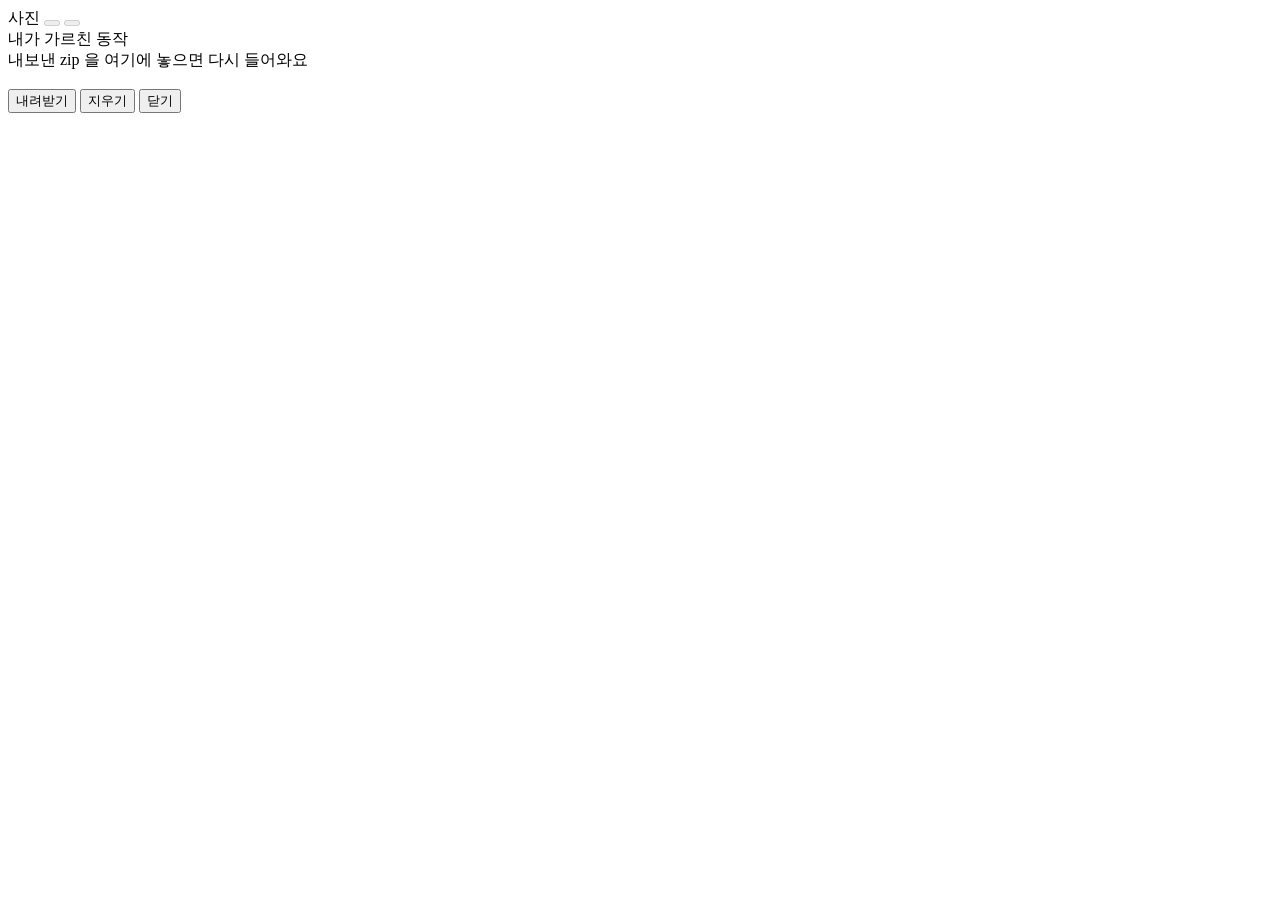
==== gallery.html @ ab345ae3 "Give the app its own icon The app icon was Sense Lab's — the same cropped Pibo face — so the two app" ====
<!DOCTYPE html>
<html lang="ko">
<head>
<meta charset="utf-8">
<meta name="viewport" content="width=device-width,initial-scale=1,viewport-fit=cover">
<title>AI 샷 — 갤러리</title>
<link rel="icon" type="image/png" href="assets/img/favicon.png?v=2">
<link rel="apple-touch-icon" href="assets/img/icon-192.png">
<link rel="manifest" href="manifest.webmanifest">
<meta name="theme-color" content="#0F1417">
<meta name="mobile-web-app-capable" content="yes">
<meta name="apple-mobile-web-app-capable" content="yes">
<meta name="apple-mobile-web-app-status-bar-style" content="black-translucent">
<link rel="stylesheet" href="assets/fonts/pretendard.css?v=2">
<link rel="stylesheet" href="css/all.min.css?v=2">
<link rel="stylesheet" href="css/app.css?v=2">
</head>
<body class="gal">

<header data-tab="gallery.html"></header>

<div id="galMain">

  <section class="galsec">
    <div class="gh">
      <span>사진</span>
      <span class="st-badge" id="phCount"></span>
      <span style="flex:1"></span>
      <button class="db" id="phZip" disabled title="전부 zip 으로"><i class="fa-solid fa-file-zipper"></i></button>
      <button class="db danger" id="phClear" disabled title="전부 지우기"><i class="fa-solid fa-trash"></i></button>
    </div>
    <div id="phEmpty" style="display:none">
      <img src="assets/img/pibo-idea.png" alt="">
      아직 찍은 사진이 없어요.<br>
      <a href="index.html">카메라</a>에서 동작으로 찍어 보세요.
    </div>
    <div id="phGrid"></div>
  </section>

  <section class="galsec">
    <div class="gh"><span>내가 가르친 동작</span></div>
    <div id="mdEmpty" style="display:none">
      아직 만든 동작이 없어요.<br>
      <a href="index.html">카메라</a>의 학습에서 가르쳐 보세요.
    </div>
    <div id="mdList"></div>
    <div class="dropzone" id="dropZone">
      내보낸 zip 을 여기에 놓으면 다시 들어와요
    </div>
    <input type="file" id="impFile" accept=".zip" style="display:none">
  </section>

</div>

<div id="viewer">
  <img id="vImg" alt="">
  <div class="vbar">
    <span class="vmeta" id="vMeta"></span>
    <button class="db" id="vDown"><i class="fa-solid fa-download"></i> 내려받기</button>
    <button class="db danger" id="vDel"><i class="fa-solid fa-trash"></i> 지우기</button>
    <span style="flex:1"></span>
    <button class="db" id="vClose"><i class="fa-solid fa-xmark"></i> 닫기</button>
  </div>
</div>

<div id="toast"></div>

<script src="lib/nav.js?v=2"></script>
<script src="lib/i18n.js?v=2"></script>
<script src="lib/tour.js?v=2"></script>
<script src="vendor/tfjs/tf.min.js"></script>
<script src="lib/jszip.min.js"></script>
<script type="module" src="lib/gallery.js?v=2"></script>
</body>
</html>
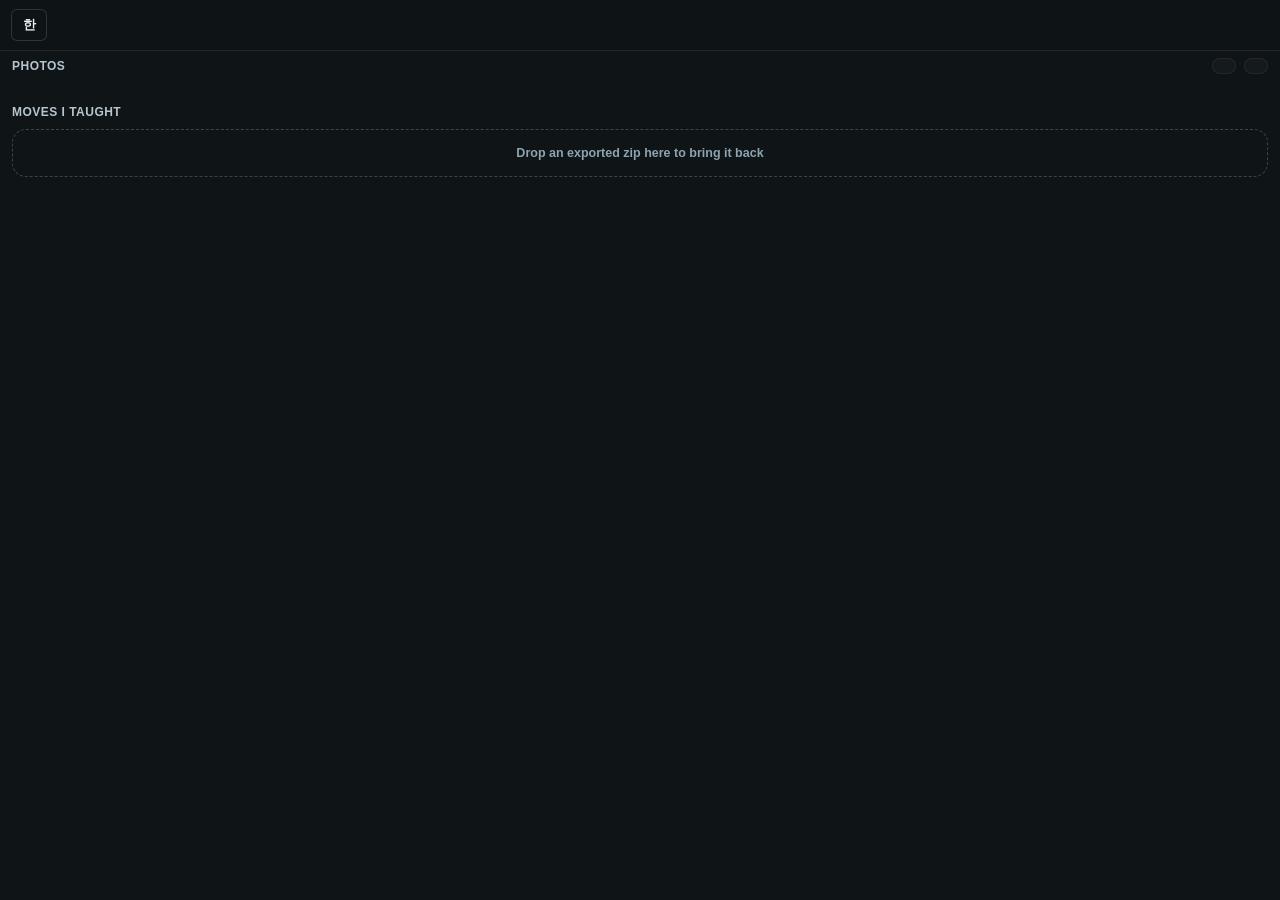
==== commit 38597cbc: "Survive the classroom: offline, wake lock, and storage that stays Six things that only show up on a " ====
--- a/gallery.html
+++ b/gallery.html
@@ -4,16 +4,16 @@
 <meta charset="utf-8">
 <meta name="viewport" content="width=device-width,initial-scale=1,viewport-fit=cover">
 <title>AI 샷 — 갤러리</title>
-<link rel="icon" type="image/png" href="assets/img/favicon.png?v=2">
+<link rel="icon" type="image/png" href="assets/img/favicon.png?v=3">
 <link rel="apple-touch-icon" href="assets/img/icon-192.png">
 <link rel="manifest" href="manifest.webmanifest">
 <meta name="theme-color" content="#0F1417">
 <meta name="mobile-web-app-capable" content="yes">
 <meta name="apple-mobile-web-app-capable" content="yes">
 <meta name="apple-mobile-web-app-status-bar-style" content="black-translucent">
-<link rel="stylesheet" href="assets/fonts/pretendard.css?v=2">
-<link rel="stylesheet" href="css/all.min.css?v=2">
-<link rel="stylesheet" href="css/app.css?v=2">
+<link rel="stylesheet" href="assets/fonts/pretendard.css?v=3">
+<link rel="stylesheet" href="css/all.min.css?v=3">
+<link rel="stylesheet" href="css/app.css?v=3">
 </head>
 <body class="gal">
 
@@ -33,6 +33,10 @@
       <img src="assets/img/pibo-idea.png" alt="">
       아직 찍은 사진이 없어요.<br>
       <a href="index.html">카메라</a>에서 동작으로 찍어 보세요.
+    </div>
+    <div id="stBar" style="display:none">
+      <div class="sttrack"><div class="stfill" id="stFill"></div></div>
+      <span class="sttxt" id="stTxt"></span>
     </div>
     <div id="phGrid"></div>
   </section>
@@ -65,11 +69,12 @@
 
 <div id="toast"></div>
 
-<script src="lib/nav.js?v=2"></script>
-<script src="lib/i18n.js?v=2"></script>
-<script src="lib/tour.js?v=2"></script>
+<script src="lib/swreg.js?v=3"></script>
+<script src="lib/nav.js?v=3"></script>
+<script src="lib/i18n.js?v=3"></script>
+<script src="lib/tour.js?v=3"></script>
 <script src="vendor/tfjs/tf.min.js"></script>
 <script src="lib/jszip.min.js"></script>
-<script type="module" src="lib/gallery.js?v=2"></script>
+<script type="module" src="lib/gallery.js?v=3"></script>
 </body>
 </html>
--- a/css/app.css
+++ b/css/app.css
@@ -0,0 +1,342 @@
+/* AI 샷 — 모바일 카메라 앱 셸 */
+/* 카메라가 화면을 다 덮고, 컨트롤은 그 위에 떠 있다. 페이지 스크롤 없음. */
+/*
+   css/theme-maker.css(학습지 종이 테마)는 이 화면에서 쓰지 않는다.
+   그 테마는 흰 종이 바탕 + 흰 헤더 상자 + 명조 제목을 전제로 하는 문서형
+   레이아웃용이고, 화면을 카메라로 채우는 앱에는 정반대로 걸린다.
+   대신 파이보 계열의 강조색(#1F5F7A)을 그대로 가져와 한 제품으로 보이게 한다.
+   design/ 의 공용 규격은 웹 도구 쪽에 그대로 남아 있다.
+*/
+:root{
+  --acc:#1F5F7A;
+  --acc-ink:#9CDCEF;
+  --warn:#B4451C;
+  --ok:#2E7D4F;
+  --sans:'Pretendard Variable',Pretendard,-apple-system,'Segoe UI',sans-serif;
+  --mono:ui-monospace,'SF Mono','Cascadia Mono',Consolas,monospace;
+}
+
+*{box-sizing:border-box}
+html,body{margin:0;padding:0;height:100%;overflow:hidden;overscroll-behavior:none}
+body{background:#0A0D0F;color:var(--ink);font-family:var(--sans);
+  -webkit-font-smoothing:antialiased;-webkit-tap-highlight-color:transparent}
+body.app{position:fixed;inset:0}
+
+/* 노치·홈바 여백 */
+:root{
+  --sat:env(safe-area-inset-top,0px);
+  --sab:env(safe-area-inset-bottom,0px);
+  --glass:rgba(16,20,24,.55);
+  --glass2:rgba(16,20,24,.78);
+}
+
+/* ══ 무대 (카메라) ══ */
+#stage{position:fixed;inset:0;overflow:hidden;background:#0A0D0F;z-index:0}
+/* #frame 은 engine.js 가 화면을 덮는 크기로 키운다. 반전은 여기 한 번만. */
+#frame{position:absolute;top:50%;left:50%;transform:translate(-50%,-50%) scaleX(-1);
+  transform-origin:center}
+#frame > *{position:absolute;inset:0;width:100%;height:100%;display:block}
+#camVid{object-fit:fill;background:#0A0D0F}
+#ovCv,#bgCv{pointer-events:none}
+#micCv{position:absolute;left:0;right:0;bottom:0;height:34%;width:100%;pointer-events:none;opacity:.9}
+
+#camOff{position:absolute;inset:0;display:flex;flex-direction:column;align-items:center;
+  justify-content:center;gap:10px;color:#6B7A84;font-size:13px;font-weight:700;text-align:center;
+  padding:0 24px}
+#flash{position:absolute;inset:0;background:#fff;opacity:0;pointer-events:none}
+#flash.on{animation:flash .32s ease-out}
+@keyframes flash{0%{opacity:.9}100%{opacity:0}}
+#cdown{position:absolute;inset:0;display:none;align-items:center;justify-content:center;
+  font-size:clamp(88px,26vmin,220px);font-weight:800;color:#fff;line-height:1;
+  text-shadow:0 6px 40px rgba(0,0,0,.6);pointer-events:none}
+#cdown.on{display:flex;animation:cdpop .5s ease-out}
+@keyframes cdpop{from{transform:scale(1.7);opacity:.15}to{transform:scale(1);opacity:1}}
+
+/* ══ 상단 바 (떠 있음) ══ */
+header{position:fixed;left:0;right:0;top:0;z-index:20;
+  display:flex;align-items:center;gap:7px;
+  padding:calc(var(--sat) + 9px) 11px 9px;
+  background:linear-gradient(to bottom,rgba(8,11,13,.62),rgba(8,11,13,0))}
+header h1{display:flex;align-items:center;gap:7px;font-size:14px;font-weight:800;color:#fff;
+  margin:0;padding:0;flex-shrink:0}
+header h1 img{height:26px;width:auto;display:block;filter:drop-shadow(0 1px 3px rgba(0,0,0,.4))}
+header h1 .brand-txt{letter-spacing:-.01em}
+.navlink{display:inline-flex;align-items:center;gap:5px;text-decoration:none;
+  padding:6px 12px;border-radius:999px;font-size:12px;font-weight:700;white-space:nowrap;
+  color:#E7EDF1;background:var(--glass);border:1px solid rgba(255,255,255,.14);
+  backdrop-filter:blur(8px);-webkit-backdrop-filter:blur(8px)}
+.navlink.on{background:#fff;color:#0F1418;border-color:#fff}
+#engine{font-size:10.5px;font-weight:700;color:#9FB0BA;margin-left:2px}
+.hbtn,#langToggle{display:inline-flex;align-items:center;justify-content:center;
+  width:32px;height:32px;flex-shrink:0;border-radius:999px;cursor:pointer;
+  color:#E7EDF1 !important;background:var(--glass) !important;
+  border:1px solid rgba(255,255,255,.14) !important;
+  backdrop-filter:blur(8px);-webkit-backdrop-filter:blur(8px);
+  font-size:12px;font-weight:700;font-family:inherit;padding:0 !important;min-width:0 !important}
+#langToggle{width:auto;min-width:36px !important;padding:0 10px !important;font-size:11.5px}
+
+/* ══ 소스 칩 (떠 있음) ══ */
+.srcpick{position:fixed;left:0;right:0;z-index:15;
+  top:calc(var(--sat) + 54px);
+  display:flex;gap:6px;padding:0 11px;justify-content:center;
+  overflow-x:auto;scrollbar-width:none}
+.srcpick::-webkit-scrollbar{display:none}
+.srcpick .db{flex:0 0 auto;gap:5px;padding:7px 13px;border-radius:999px;font-size:12px;font-weight:700;
+  color:#E7EDF1;background:var(--glass);border:1px solid rgba(255,255,255,.14);
+  backdrop-filter:blur(8px);-webkit-backdrop-filter:blur(8px)}
+.srcpick .db.on{background:var(--acc);border-color:var(--acc);color:#fff}
+
+/* ══ HUD (지금 상태) ══ */
+#hud{position:fixed;left:11px;z-index:15;top:calc(var(--sat) + 96px);
+  display:flex;flex-direction:column;align-items:flex-start;gap:6px;pointer-events:none;
+  max-width:calc(100% - 22px)}
+#armBadge{display:inline-flex;align-items:center;gap:6px;padding:6px 11px;border-radius:999px;
+  background:var(--glass);color:#fff;font-size:11.5px;font-weight:800;opacity:.6;
+  backdrop-filter:blur(8px);-webkit-backdrop-filter:blur(8px);
+  border:1px solid rgba(255,255,255,.12);max-width:100%}
+#armBadge.on{opacity:1;background:rgba(31,95,122,.85);border-color:rgba(255,255,255,.22)}
+#armBadge span{overflow:hidden;text-overflow:ellipsis;white-space:nowrap}
+#liveNow{font-size:15px;font-weight:800;color:#fff;text-shadow:0 2px 10px rgba(0,0,0,.6);
+  padding:0 2px;opacity:.55;overflow-wrap:anywhere}
+#liveNow.on{opacity:1}
+
+/* ══ 바텀 시트 ══ */
+#sheet{position:fixed;left:0;right:0;bottom:0;z-index:30;
+  background:var(--glass2);backdrop-filter:blur(18px);-webkit-backdrop-filter:blur(18px);
+  border-top:1px solid rgba(255,255,255,.12);
+  border-radius:20px 20px 0 0;
+  padding-bottom:var(--sab);
+  color:#E7EDF1;
+  display:flex;flex-direction:column}
+
+#grip{height:24px;flex-shrink:0;display:flex;align-items:center;justify-content:center;
+  cursor:pointer;touch-action:manipulation}
+#grip::after{content:'';width:40px;height:4px;border-radius:2px;background:rgba(255,255,255,.3);
+  transition:width .2s}
+#sheet.down #grip::after{width:56px}
+
+/* 게이지 — 시트 맨 위에 얇게 */
+.gauge{flex-shrink:0;padding:0 16px 6px}
+.gauge .gtrack{height:4px;border-radius:2px;background:rgba(255,255,255,.14);overflow:hidden}
+.gauge .gfill{height:100%;width:0;background:var(--acc);border-radius:2px;transition:width .08s linear}
+.gauge .glb{display:flex;justify-content:space-between;font-size:10.5px;font-weight:700;
+  color:#8FA3AE;margin-top:5px}
+.gauge.armed .glb{color:#9CDCEF}
+.gauge.firing .gfill{background:#4ED27F}
+.gauge.firing .glb{color:#4ED27F}
+
+/* 모드 탭 */
+.modetabs{flex-shrink:0;display:flex;gap:4px;padding:2px 16px 8px}
+.modetabs .mt{flex:1;display:inline-flex;align-items:center;justify-content:center;gap:6px;
+  padding:9px 8px;border-radius:11px;font-size:13px;font-weight:800;cursor:pointer;
+  font-family:inherit;color:#93A5AF;background:transparent;border:0}
+.modetabs .mt.on{background:rgba(255,255,255,.13);color:#fff}
+
+/* 좌우로 넘기는 판 */
+/* 판 높이는 고정한다 — 카메라가 화면의 주인이어야 한다 */
+#paneView{flex:0 0 auto;height:min(30vh,260px);overflow:hidden;touch-action:pan-y;
+  transition:height .26s cubic-bezier(.32,.72,0,1)}
+#sheet.down #paneView{height:0}
+#paneTrack{display:flex;width:200%;height:100%;
+  transition:transform .28s cubic-bezier(.32,.72,0,1)}
+#paneTrack.drag{transition:none}
+.pane{width:50%;flex-shrink:0;height:100%;overflow-y:auto;padding:0 16px 10px;
+  -webkit-overflow-scrolling:touch}
+
+/* 셔터 줄 */
+#shutterbar{flex-shrink:0;display:grid;grid-template-columns:56px 1fr 56px;align-items:center;
+  gap:10px;padding:8px 16px 14px}
+.shutter{width:66px;height:66px;border-radius:50%;justify-self:center;cursor:pointer;
+  border:4px solid rgba(255,255,255,.9);background:#fff;padding:0;
+  box-shadow:0 4px 18px rgba(0,0,0,.35);transition:transform .1s}
+.shutter:active{transform:scale(.92)}
+.shutter:disabled{opacity:.35;cursor:default}
+.shutter.busy{background:var(--warn);border-color:rgba(255,255,255,.7)}
+.rbtn{width:52px;height:52px;border-radius:16px;display:inline-flex;align-items:center;
+  justify-content:center;cursor:pointer;border:1px solid rgba(255,255,255,.16);
+  background:rgba(255,255,255,.08);color:#E7EDF1;font-size:16px;padding:0;overflow:hidden;
+  text-decoration:none;flex-shrink:0}
+.rbtn img{width:100%;height:100%;object-fit:cover;display:block}
+#galBtn{justify-self:start}
+#camFlip{justify-self:end}
+
+/* ══ 시트 안쪽 컨트롤 ══ */
+.pb-label{font-size:10.5px;font-weight:800;color:#8FA3AE;margin:0 0 5px;
+  text-transform:uppercase;letter-spacing:.04em}
+.row{display:flex;gap:6px}
+.inp{flex:1;min-width:0;width:100%;border:1px solid rgba(255,255,255,.16);
+  background:rgba(255,255,255,.07);border-radius:11px;padding:10px 11px;font-size:14px;
+  font-family:inherit;color:#F2F6F8;outline:none;appearance:none}
+.inp:focus{border-color:var(--acc)}
+select.inp{cursor:pointer}
+select.inp option,select.inp optgroup{background:#151A1E;color:#F2F6F8}
+.hint{font-size:11.5px;color:#8FA3AE;margin-top:7px;line-height:1.55}
+.hint a{color:#9CDCEF}
+
+.fld{display:flex;align-items:center;gap:10px;margin-top:10px}
+.fld .lb{flex:0 0 74px;display:flex;justify-content:space-between;align-items:center;
+  font-size:12px;font-weight:700;color:#B6C6CF}
+.fld .lb .num{color:#fff;font-variant-numeric:tabular-nums}
+.fld > .seg,.fld > .inp,.fld > input[type=range]{flex:1;min-width:0}
+input[type=range]{accent-color:var(--acc);height:26px}
+
+.seg{display:inline-flex;background:rgba(255,255,255,.07);border:1px solid rgba(255,255,255,.14);
+  border-radius:11px;overflow:hidden}
+.seg button{flex:1;border:0;background:transparent;padding:9px 6px;font-size:12.5px;font-weight:700;
+  color:#9FB0BA;cursor:pointer;font-family:inherit;display:inline-flex;align-items:center;
+  justify-content:center;gap:5px;white-space:nowrap}
+.seg button.on{background:rgba(255,255,255,.16);color:#fff}
+
+.db{display:inline-flex;align-items:center;justify-content:center;gap:7px;
+  border:1px solid rgba(255,255,255,.16);background:rgba(255,255,255,.07);color:#E7EDF1;
+  border-radius:12px;padding:10px 14px;font-size:13.5px;font-weight:700;cursor:pointer;
+  font-family:inherit;-webkit-user-select:none;user-select:none;touch-action:manipulation;
+  text-decoration:none}
+.db:disabled{opacity:.38;cursor:default}
+.db.go{background:var(--acc);border-color:var(--acc);color:#fff}
+.db.go:disabled{background:rgba(31,95,122,.5);border-color:transparent}
+.db.wide{width:100%;margin-top:10px}
+.db.danger{color:#9FB0BA}
+
+.chk{display:flex;align-items:center;gap:9px;margin-top:11px;font-size:13px;color:#C6D4DC;
+  font-weight:700;cursor:pointer}
+.chk input{width:18px;height:18px;accent-color:var(--acc);cursor:pointer;flex-shrink:0}
+
+.sec2{margin-top:14px;padding-top:12px;border-top:1px solid rgba(255,255,255,.1)}
+.sec2 .st{font-size:10.5px;font-weight:800;color:#8FA3AE;margin-bottom:7px;
+  text-transform:uppercase;letter-spacing:.04em}
+
+/* 방금 찍은 사진 */
+#strip{display:flex;gap:6px;overflow-x:auto;padding-bottom:2px;scrollbar-width:none}
+#strip::-webkit-scrollbar{display:none}
+#strip a{flex:0 0 auto;line-height:0;border-radius:10px;overflow:hidden;
+  border:1px solid rgba(255,255,255,.14)}
+#strip img{width:56px;height:56px;object-fit:cover;display:block}
+
+/* 학습 — 동작 카드 */
+.cls{border:1px solid rgba(255,255,255,.14);border-radius:12px;padding:9px 11px;margin-top:7px;
+  cursor:pointer;background:rgba(255,255,255,.04)}
+.cls.on{border-color:var(--acc);background:rgba(31,95,122,.28)}
+.cls .top{display:flex;align-items:center;gap:7px}
+.cls .nm{flex:1;font-size:13.5px;font-weight:800;color:#F2F6F8;overflow:hidden;
+  text-overflow:ellipsis;white-space:nowrap}
+.cls .ct{font-size:11px;color:#8FA3AE;font-weight:700;flex-shrink:0;font-variant-numeric:tabular-nums}
+.cls .del{border:0;background:none;color:#8FA3AE;cursor:pointer;padding:3px 4px;font-size:12px}
+.thumbs{display:flex;gap:3px;margin-top:7px;overflow-x:auto;scrollbar-width:none}
+.thumbs::-webkit-scrollbar{display:none}
+.thumbs img{width:34px;height:34px;object-fit:cover;border-radius:6px;display:block;
+  cursor:pointer;flex:0 0 auto}
+
+.selinfo{margin-top:11px;padding:9px 10px;border-radius:11px;background:rgba(255,255,255,.06);
+  font-size:12.5px;color:#9FB0BA;font-weight:700;text-align:center}
+.selinfo.on{background:rgba(31,95,122,.3);color:#CDEAF5}
+
+#variantRow{display:flex;align-items:center;gap:10px;margin-bottom:10px}
+#variantRow .lb2{flex:0 0 74px;font-size:12px;font-weight:700;color:#B6C6CF}
+#variantRow .seg{flex:1}
+
+.prg{margin-top:11px}
+.prg .lb{display:flex;justify-content:space-between;font-size:11px;font-weight:700;
+  color:#8FA3AE;margin-bottom:5px}
+.prg .track{height:5px;border-radius:3px;background:rgba(255,255,255,.14);overflow:hidden}
+.prg .fill{height:100%;width:0;background:var(--acc);transition:width .2s}
+#chartBox{margin-top:9px}
+#chart{width:100%;height:78px;display:block;border-radius:10px;background:rgba(255,255,255,.05)}
+#resultSec{margin-top:10px}
+.accbig{font-size:26px;font-weight:800;color:#9CDCEF;font-variant-numeric:tabular-nums}
+.accbig + small{font-size:11.5px;color:#8FA3AE;margin-left:7px;font-weight:700}
+
+/* ══ 토스트 ══ */
+#toast{position:fixed;left:50%;bottom:calc(var(--sab) + 150px);transform:translateX(-50%);
+  z-index:400;background:rgba(12,17,20,.92);color:#fff;font-size:13px;font-weight:700;
+  padding:11px 18px;border-radius:12px;max-width:calc(100% - 32px);text-align:center;
+  box-shadow:0 8px 26px rgba(0,0,0,.4);opacity:0;pointer-events:none;transition:opacity .2s;
+  backdrop-filter:blur(10px)}
+#toast.on{opacity:1}
+
+/* ══ 튜토리얼 ══ */
+.tour{position:fixed;inset:0;z-index:300}
+.tour-spot{position:fixed;border-radius:14px;pointer-events:none;border:2px solid var(--acc);
+  box-shadow:0 0 0 9999px rgba(6,9,11,.6);transition:all .25s ease}
+.tour-bubble{position:fixed;background:rgba(20,26,30,.96);border:1px solid rgba(255,255,255,.14);
+  border-radius:16px;box-shadow:0 12px 34px rgba(0,0,0,.5);padding:13px 14px 11px;
+  display:flex;flex-wrap:wrap;gap:10px;align-items:flex-start;transition:all .25s ease;
+  backdrop-filter:blur(12px)}
+.tour-char{width:48px;height:auto;flex-shrink:0}
+.tour-text{flex:1;min-width:0;font-size:13.5px;font-weight:700;color:#F2F6F8;line-height:1.6;
+  white-space:pre-line;padding-top:2px}
+.tour-foot{width:100%;display:flex;align-items:center;gap:6px;margin-top:2px}
+.tour-dots{flex:1;display:flex;gap:4px;align-items:center}
+.tour-dots .dot{width:6px;height:6px;border-radius:50%;background:rgba(255,255,255,.22)}
+.tour-dots .dot.on{background:var(--acc)}
+.tour-skip{font-size:12px;padding:7px 11px}
+.tour-next{font-size:13px;padding:7px 16px}
+
+/* ══ 갤러리 ══ */
+body.gal{background:#0F1417;position:static}
+body.gal,body.gal html{overflow:auto}
+#galMain{position:relative;z-index:1;padding:calc(var(--sat) + 58px) 12px calc(var(--sab) + 24px);
+  min-height:100vh;background:#0F1417}
+body.gal header{background:rgba(15,20,23,.9);backdrop-filter:blur(14px);
+  border-bottom:1px solid rgba(255,255,255,.09)}
+.galsec{margin-bottom:22px}
+.galsec > .gh{display:flex;align-items:center;gap:8px;margin-bottom:9px;
+  font-size:12px;font-weight:800;color:#B6C6CF;text-transform:uppercase;letter-spacing:.04em}
+.galsec > .gh .st-badge{font-size:11px;font-weight:700;color:#8FA3AE;text-transform:none}
+.galsec > .gh .db{padding:7px 11px;font-size:12px}
+#phGrid{display:grid;grid-template-columns:repeat(auto-fill,minmax(104px,1fr));gap:6px}
+/* 저장 공간 — 브라우저가 용량 압박에 IndexedDB 를 통째로 비우기 전에 보이게 */
+#stBar{display:flex;align-items:center;gap:8px;margin:0 0 9px}
+#stBar .sttrack{flex:1;height:5px;border-radius:999px;background:rgba(255,255,255,.09);overflow:hidden}
+#stBar .stfill{height:100%;width:0;border-radius:999px;background:#4FA8C8;transition:width .3s}
+#stBar .sttxt{font-size:11px;font-weight:700;color:#8FA3AE;white-space:nowrap}
+#stBar.warn .stfill{background:#E2794F}
+#stBar.warn .sttxt{color:#E2794F}
+.shot{position:relative;border:0;border-radius:12px;overflow:hidden;padding:0;
+  background:rgba(255,255,255,.05);cursor:pointer;aspect-ratio:1}
+.shot img{width:100%;height:100%;object-fit:cover;display:block}
+.shot .tag{position:absolute;left:5px;bottom:5px;max-width:calc(100% - 10px);padding:3px 8px;
+  border-radius:999px;background:rgba(8,11,13,.72);color:#fff;font-size:10px;font-weight:800;
+  overflow:hidden;text-overflow:ellipsis;white-space:nowrap;backdrop-filter:blur(6px)}
+#phEmpty,#mdEmpty{color:#8FA3AE;font-size:13px;text-align:center;padding:26px 12px;line-height:1.6}
+#phEmpty img{width:96px;display:block;margin:0 auto 12px;opacity:.85}
+
+.mdcard{display:flex;align-items:center;gap:11px;padding:11px;border-radius:14px;
+  background:rgba(255,255,255,.05);border:1px solid rgba(255,255,255,.1);margin-bottom:7px}
+.mdcard .mi{flex:1;min-width:0}
+.mdcard .mn{font-size:14px;font-weight:800;color:#F2F6F8;overflow:hidden;
+  text-overflow:ellipsis;white-space:nowrap}
+.mdcard .ms{font-size:11.5px;color:#8FA3AE;font-weight:700;margin-top:3px;overflow:hidden;
+  text-overflow:ellipsis;white-space:nowrap}
+.mdcard .ma{display:flex;gap:4px;flex-shrink:0}
+.mdcard .ma .db{width:36px;height:36px;padding:0;border-radius:11px}
+.dropzone{border:1.5px dashed rgba(255,255,255,.2);border-radius:14px;padding:16px;
+  text-align:center;color:#8FA3AE;font-size:12.5px;font-weight:700;margin-top:10px;cursor:pointer}
+.dropzone.over{border-color:var(--acc);color:#9CDCEF;background:rgba(31,95,122,.2)}
+
+#viewer{position:fixed;inset:0;z-index:250;display:none;flex-direction:column;
+  background:rgba(6,9,11,.95);backdrop-filter:blur(6px)}
+#viewer.on{display:flex}
+#vImg{flex:1;min-height:0;width:100%;object-fit:contain;display:block}
+.vbar{flex-shrink:0;display:flex;align-items:center;gap:7px;flex-wrap:wrap;
+  padding:11px 14px calc(var(--sab) + 14px);background:rgba(12,17,20,.9)}
+.vmeta{font-size:11.5px;color:#8FA3AE;font-weight:700;width:100%}
+
+/* ══ 넓은 화면 ══ */
+/* 폰 화면 그대로 가운데에 세워 둔다 — 앱 느낌을 잃지 않게.
+   #shell 에 transform 이 걸리면 그 안의 position:fixed 자식들은
+   화면이 아니라 #shell 을 기준으로 잡힌다 (변형된 조상이 컨테이닝 블록이 된다).
+   그래서 셀렉터를 하나하나 고칠 필요가 없다. */
+@media (min-width:820px) and (min-height:640px){
+  body.app{background:#14181B}
+  body.app::before{content:'';position:fixed;inset:0;z-index:0;
+    background:radial-gradient(120% 90% at 50% 0%,#1E262B 0%,#0E1114 70%)}
+  #shell{position:fixed;top:50%;left:50%;
+    transform:translate(-50%,-50%);
+    width:min(430px,92vw);height:min(880px,92vh);
+    border-radius:34px;overflow:hidden;background:#0A0D0F;
+    box-shadow:0 30px 80px rgba(0,0,0,.6),0 0 0 1px rgba(255,255,255,.08)}
+  #shell #sheet{max-height:72%}
+  #shell #toast{bottom:150px}
+  :root{--sat:0px;--sab:0px}
+}
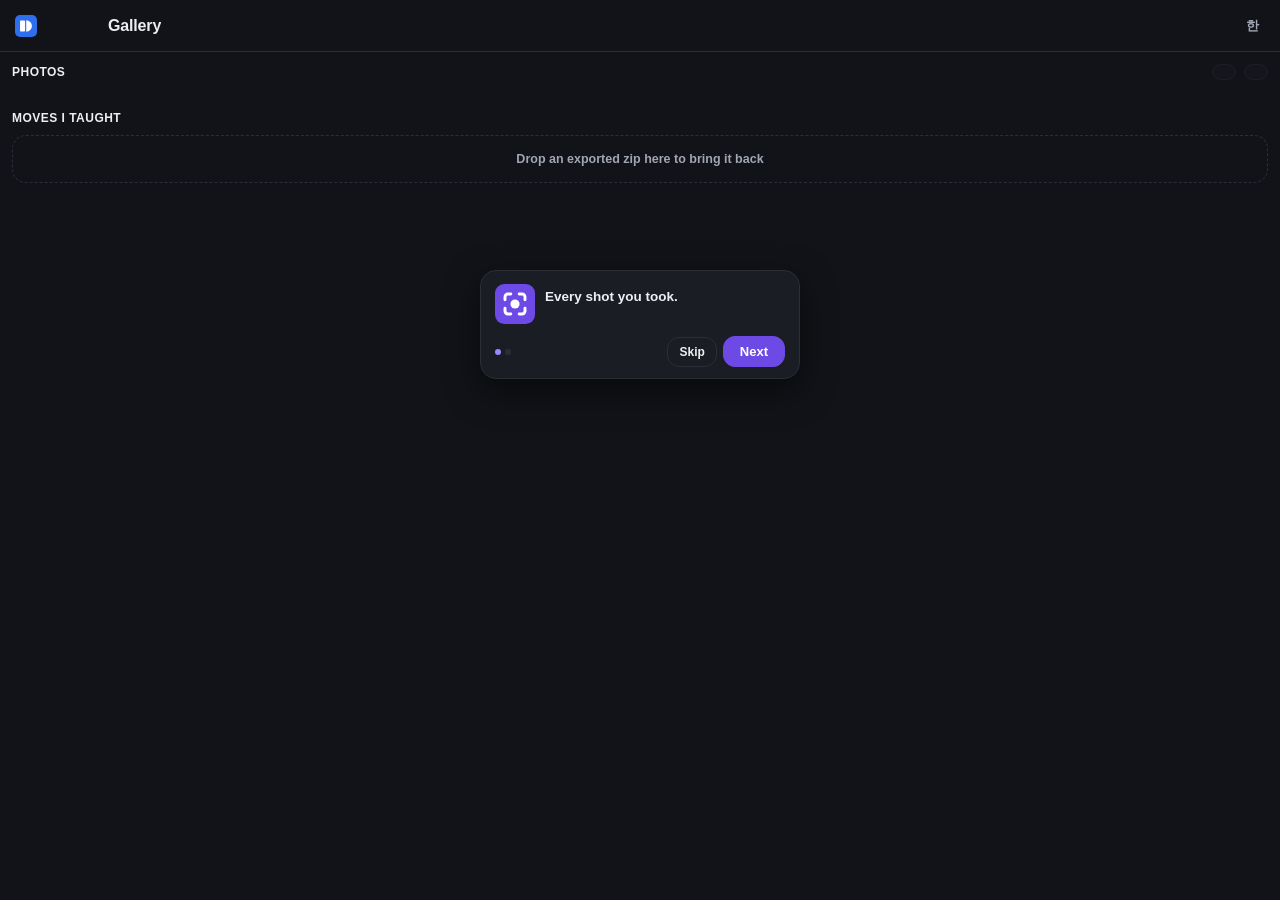
==== commit 20e5dc50: "Wear the DigitalBrain brand: no company character on a personal site AI Shot is served from dibrain." ====
--- a/gallery.html
+++ b/gallery.html
@@ -1,23 +1,25 @@
 <!DOCTYPE html>
-<html lang="ko">
+<html lang="ko" data-db-app="ai-shot" data-db-theme="dark">
 <head>
 <meta charset="utf-8">
 <meta name="viewport" content="width=device-width,initial-scale=1,viewport-fit=cover">
 <title>AI 샷 — 갤러리</title>
-<link rel="icon" type="image/png" href="assets/img/favicon.png?v=3">
-<link rel="apple-touch-icon" href="assets/img/icon-192.png">
+<link rel="icon" href="assets/img/favicon.ico?v=4" sizes="any">
+<link rel="icon" type="image/svg+xml" href="assets/img/icon.svg?v=4">
+<link rel="apple-touch-icon" href="assets/img/apple-touch-icon.png?v=4">
 <link rel="manifest" href="manifest.webmanifest">
-<meta name="theme-color" content="#0F1417">
+<meta name="theme-color" content="#111318">
 <meta name="mobile-web-app-capable" content="yes">
 <meta name="apple-mobile-web-app-capable" content="yes">
 <meta name="apple-mobile-web-app-status-bar-style" content="black-translucent">
 <link rel="stylesheet" href="assets/fonts/pretendard.css?v=3">
 <link rel="stylesheet" href="css/all.min.css?v=3">
-<link rel="stylesheet" href="css/app.css?v=3">
+<link rel="stylesheet" href="css/db-tokens.css?v=4">
+<link rel="stylesheet" href="css/app.css?v=4">
 </head>
 <body class="gal">
 
-<header data-tab="gallery.html"></header>
+<header class="db-bar" data-tab="gallery.html"></header>
 
 <div id="galMain">
 
@@ -30,7 +32,7 @@
       <button class="db danger" id="phClear" disabled title="전부 지우기"><i class="fa-solid fa-trash"></i></button>
     </div>
     <div id="phEmpty" style="display:none">
-      <img src="assets/img/pibo-idea.png" alt="">
+      <img src="assets/img/icon.svg" alt="">
       아직 찍은 사진이 없어요.<br>
       <a href="index.html">카메라</a>에서 동작으로 찍어 보세요.
     </div>
@@ -70,11 +72,11 @@
 <div id="toast"></div>
 
 <script src="lib/swreg.js?v=3"></script>
-<script src="lib/nav.js?v=3"></script>
-<script src="lib/i18n.js?v=3"></script>
-<script src="lib/tour.js?v=3"></script>
+<script src="lib/nav.js?v=4"></script>
+<script src="lib/i18n.js?v=4"></script>
+<script src="lib/tour.js?v=4"></script>
 <script src="vendor/tfjs/tf.min.js"></script>
 <script src="lib/jszip.min.js"></script>
-<script type="module" src="lib/gallery.js?v=3"></script>
+<script type="module" src="lib/gallery.js?v=4"></script>
 </body>
 </html>
--- a/css/db-tokens.css
+++ b/css/db-tokens.css
@@ -0,0 +1,61 @@
+/*
+ * DigitalBrain 공통 디자인 토큰. 원본은 leeyunjai.github.io 저장소의 brand/tokens.css 이고,
+ * 허브·도구·딴짓·키즈랩·AI 샷이 같은 파일을 복사해 쓴다. 값을 바꿀 때는 원본을 고친 뒤 각 저장소에 다시 복사한다.
+ *
+ * 쓰는 법: <html data-db-app="games" data-db-theme="dark"> 처럼 앱과 밝기를 정한다.
+ *   data-db-app    hub | kids-lab | games | ai-shot   (강조색이 바뀐다)
+ *   data-db-theme  light | dark | 없음(기기 설정을 따른다)
+ */
+:root {
+  --db-font: "Pretendard Variable", Pretendard, -apple-system, BlinkMacSystemFont, "Apple SD Gothic Neo", "Noto Sans KR", "Segoe UI", sans-serif;
+
+  --db-brand: #2f6fed;          /* 브랜드 마크 바탕. 앱과 상관없이 항상 이 파랑 */
+
+  --db-bg: #f7f7f5;
+  --db-card: #ffffff;
+  --db-line: #e3e4e8;
+  --db-sub: #5b606b;
+  --db-text: #16181d;
+
+  --db-radius: 14px;            /* 카드 */
+  --db-radius-sm: 10px;         /* 버튼·입력칸 */
+  --db-pill: 999px;             /* 칩 */
+  --db-bar-h: 52px;             /* 공통 상단 바 */
+  --db-hit: 44px;               /* 누르는 곳 최소 크기 */
+
+  /* 강조색. --db-accent 는 칩·링크·테두리, --db-accent-bg/--db-on-accent 는 글자가 올라가는 버튼(대비 4.5:1 이상) */
+  --db-accent: #2f6fed;
+  --db-accent-bg: #2f6fed;
+  --db-on-accent: #ffffff;
+}
+
+[data-db-app="kids-lab"] { --db-accent: #f5b400; --db-accent-bg: #f5b400; --db-on-accent: #16181d; --db-bg: #fdf7e8; }  /* 키즈랩은 따뜻한 크림 바탕 */
+[data-db-app="games"]    { --db-accent: #c2410c; --db-accent-bg: #c2410c; --db-on-accent: #ffffff; }
+[data-db-app="ai-shot"]  { --db-accent: #6d4ae6; --db-accent-bg: #6d4ae6; --db-on-accent: #ffffff; }
+
+/* 어두운 화면. 어두운 바탕에서는 강조색을 밝은 쪽으로 쓰고, 그 위 글자는 어두운 색 */
+[data-db-theme="dark"] {
+  --db-bg: #111318; --db-card: #1a1d24; --db-line: #2a2e37; --db-sub: #a0a6b2; --db-text: #eceef2;
+  --db-accent: #7aa2ff; --db-accent-bg: #7aa2ff; --db-on-accent: #111318;
+}
+[data-db-theme="dark"][data-db-app="games"]   { --db-accent: #ff8a4c; --db-accent-bg: #ff8a4c; --db-on-accent: #111318; }
+[data-db-theme="dark"][data-db-app="ai-shot"] { --db-accent: #9d86ff; --db-accent-bg: #9d86ff; --db-on-accent: #111318; }
+
+@media (prefers-color-scheme: dark) {
+  :root:not([data-db-theme]) {
+    --db-bg: #111318; --db-card: #1a1d24; --db-line: #2a2e37; --db-sub: #a0a6b2; --db-text: #eceef2;
+    --db-accent: #7aa2ff; --db-accent-bg: #7aa2ff; --db-on-accent: #111318;
+  }
+}
+
+/* 공통 상단 바: 왼쪽 브랜드 마크(누르면 dibrain.dev 첫 화면) + 앱 이름, 오른쪽 앱별 버튼 */
+.db-bar { display: flex; align-items: center; gap: 8px; height: var(--db-bar-h); padding: 0 6px 0 4px; box-sizing: border-box;
+  background: var(--db-bg); color: var(--db-text); border-bottom: 1px solid var(--db-line); font-family: var(--db-font); }
+.db-bar .db-home { display: inline-flex; align-items: center; justify-content: center; width: var(--db-hit); height: var(--db-hit); flex: none; border-radius: 12px; }
+.db-bar .db-home svg { width: 22px; height: 22px; display: block; }
+.db-bar .db-title { font-size: 16px; font-weight: 800; letter-spacing: -0.01em; white-space: nowrap; }
+.db-bar .db-sp { flex: 1; }
+.db-bar .db-btn { display: inline-flex; align-items: center; justify-content: center; min-width: var(--db-hit); height: var(--db-hit); padding: 0;
+  border: 0; border-radius: 12px; background: transparent; color: var(--db-sub); font: inherit; font-size: 13px; font-weight: 700; cursor: pointer; }
+.db-bar .db-btn:hover, .db-bar .db-home:hover { background: color-mix(in srgb, var(--db-text) 8%, transparent); }
+.db-bar .db-btn:focus-visible, .db-bar .db-home:focus-visible { outline: 2px solid var(--db-accent); outline-offset: -2px; }
--- a/css/app.css
+++ b/css/app.css
@@ -1,24 +1,27 @@
 /* AI 샷 — 모바일 카메라 앱 셸 */
 /* 카메라가 화면을 다 덮고, 컨트롤은 그 위에 떠 있다. 페이지 스크롤 없음. */
 /*
-   css/theme-maker.css(학습지 종이 테마)는 이 화면에서 쓰지 않는다.
-   그 테마는 흰 종이 바탕 + 흰 헤더 상자 + 명조 제목을 전제로 하는 문서형
-   레이아웃용이고, 화면을 카메라로 채우는 앱에는 정반대로 걸린다.
-   대신 파이보 계열의 강조색(#1F5F7A)을 그대로 가져와 한 제품으로 보이게 한다.
-   design/ 의 공용 규격은 웹 도구 쪽에 그대로 남아 있다.
+   색·글꼴은 DigitalBrain 공통 토큰(css/db-tokens.css)을 따른다.
+   <html data-db-app="ai-shot" data-db-theme="dark"> 이므로 강조색은 밝은 보라 #9d86ff.
+     --acc        = --db-accent (#9d86ff)  선택·활성·게이지·선. 위에 글자가 오면 --db-on-accent
+     --acc-strong = #6d4ae6               흰 글자가 올라가는 채운 버튼 (대비 4.5:1 이상)
+   바탕·카드·선·보조 글자는 --db-bg/--db-card/--db-line/--db-sub, 본문 글자는 --db-text.
+   카메라 무대(#stage)만 영상이 잘 보이게 순수한 어두운 색으로 둔다.
+   css/db-tokens.css 는 원본(leeyunjai.github.io/brand/tokens.css)의 복사본 — 여기서 고치지 말 것.
 */
 :root{
-  --acc:#1F5F7A;
-  --acc-ink:#9CDCEF;
+  --acc:var(--db-accent);
+  --acc-strong:#6d4ae6;
+  --acc-tint:rgba(157,134,255,.18);   /* --db-accent 를 옅게 깐 면 */
   --warn:#B4451C;
   --ok:#2E7D4F;
-  --sans:'Pretendard Variable',Pretendard,-apple-system,'Segoe UI',sans-serif;
+  --sans:var(--db-font);
   --mono:ui-monospace,'SF Mono','Cascadia Mono',Consolas,monospace;
 }
 
 *{box-sizing:border-box}
 html,body{margin:0;padding:0;height:100%;overflow:hidden;overscroll-behavior:none}
-body{background:#0A0D0F;color:var(--ink);font-family:var(--sans);
+body{background:#0A0D0F;color:var(--db-text);font-family:var(--sans);
   -webkit-font-smoothing:antialiased;-webkit-tap-highlight-color:transparent}
 body.app{position:fixed;inset:0}
 
@@ -26,8 +29,8 @@
 :root{
   --sat:env(safe-area-inset-top,0px);
   --sab:env(safe-area-inset-bottom,0px);
-  --glass:rgba(16,20,24,.55);
-  --glass2:rgba(16,20,24,.78);
+  --glass:rgba(17,19,24,.55);        /* --db-bg 반투명 — 카메라 위에 뜨는 것들 */
+  --glass2:rgba(17,19,24,.82);
 }
 
 /* ══ 무대 (카메라) ══ */
@@ -41,7 +44,7 @@
 #micCv{position:absolute;left:0;right:0;bottom:0;height:34%;width:100%;pointer-events:none;opacity:.9}
 
 #camOff{position:absolute;inset:0;display:flex;flex-direction:column;align-items:center;
-  justify-content:center;gap:10px;color:#6B7A84;font-size:13px;font-weight:700;text-align:center;
+  justify-content:center;gap:10px;color:var(--db-sub);font-size:13px;font-weight:700;text-align:center;
   padding:0 24px}
 #flash{position:absolute;inset:0;background:#fff;opacity:0;pointer-events:none}
 #flash.on{animation:flash .32s ease-out}
@@ -52,49 +55,39 @@
 #cdown.on{display:flex;animation:cdpop .5s ease-out}
 @keyframes cdpop{from{transform:scale(1.7);opacity:.15}to{transform:scale(1);opacity:1}}
 
-/* ══ 상단 바 (떠 있음) ══ */
-header{position:fixed;left:0;right:0;top:0;z-index:20;
-  display:flex;align-items:center;gap:7px;
-  padding:calc(var(--sat) + 9px) 11px 9px;
-  background:linear-gradient(to bottom,rgba(8,11,13,.62),rgba(8,11,13,0))}
-header h1{display:flex;align-items:center;gap:7px;font-size:14px;font-weight:800;color:#fff;
-  margin:0;padding:0;flex-shrink:0}
-header h1 img{height:26px;width:auto;display:block;filter:drop-shadow(0 1px 3px rgba(0,0,0,.4))}
-header h1 .brand-txt{letter-spacing:-.01em}
-.navlink{display:inline-flex;align-items:center;gap:5px;text-decoration:none;
-  padding:6px 12px;border-radius:999px;font-size:12px;font-weight:700;white-space:nowrap;
-  color:#E7EDF1;background:var(--glass);border:1px solid rgba(255,255,255,.14);
-  backdrop-filter:blur(8px);-webkit-backdrop-filter:blur(8px)}
-.navlink.on{background:#fff;color:#0F1418;border-color:#fff}
-#engine{font-size:10.5px;font-weight:700;color:#9FB0BA;margin-left:2px}
-.hbtn,#langToggle{display:inline-flex;align-items:center;justify-content:center;
-  width:32px;height:32px;flex-shrink:0;border-radius:999px;cursor:pointer;
-  color:#E7EDF1 !important;background:var(--glass) !important;
-  border:1px solid rgba(255,255,255,.14) !important;
-  backdrop-filter:blur(8px);-webkit-backdrop-filter:blur(8px);
-  font-size:12px;font-weight:700;font-family:inherit;padding:0 !important;min-width:0 !important}
-#langToggle{width:auto;min-width:36px !important;padding:0 10px !important;font-size:11.5px}
+/* ══ 상단 바 ══ */
+/* 공통 상단 바(.db-bar, css/db-tokens.css) 위에 앱 몫만 얹는다:
+   화면 위에 고정, 노치 여백, 카메라 위에서는 반투명. */
+header.db-bar{position:fixed;left:0;right:0;top:0;z-index:20;
+  height:calc(var(--db-bar-h) + var(--sat));padding-top:var(--sat);
+  background:rgba(17,19,24,.72);border-bottom-color:rgba(42,46,55,.8);
+  backdrop-filter:blur(14px);-webkit-backdrop-filter:blur(14px)}
+header.db-bar .db-title{min-width:0;overflow:hidden;text-overflow:ellipsis}
+header.db-bar .db-btn{flex:none;text-decoration:none;font-size:15px;color:var(--db-text)}
+header.db-bar #langToggle{font-size:13px;color:var(--db-sub)}
+#engine{min-width:0;overflow:hidden;text-overflow:ellipsis;white-space:nowrap;
+  font-size:11px;font-weight:700;color:var(--db-sub);margin-left:2px}
 
 /* ══ 소스 칩 (떠 있음) ══ */
 .srcpick{position:fixed;left:0;right:0;z-index:15;
-  top:calc(var(--sat) + 54px);
+  top:calc(var(--sat) + var(--db-bar-h) + 8px);
   display:flex;gap:6px;padding:0 11px;justify-content:center;
   overflow-x:auto;scrollbar-width:none}
 .srcpick::-webkit-scrollbar{display:none}
 .srcpick .db{flex:0 0 auto;gap:5px;padding:7px 13px;border-radius:999px;font-size:12px;font-weight:700;
-  color:#E7EDF1;background:var(--glass);border:1px solid rgba(255,255,255,.14);
+  color:var(--db-text);background:var(--glass);border:1px solid rgba(255,255,255,.14);
   backdrop-filter:blur(8px);-webkit-backdrop-filter:blur(8px)}
-.srcpick .db.on{background:var(--acc);border-color:var(--acc);color:#fff}
+.srcpick .db.on{background:var(--acc);border-color:var(--acc);color:var(--db-on-accent)}
 
 /* ══ HUD (지금 상태) ══ */
-#hud{position:fixed;left:11px;z-index:15;top:calc(var(--sat) + 96px);
+#hud{position:fixed;left:11px;z-index:15;top:calc(var(--sat) + var(--db-bar-h) + 50px);
   display:flex;flex-direction:column;align-items:flex-start;gap:6px;pointer-events:none;
   max-width:calc(100% - 22px)}
 #armBadge{display:inline-flex;align-items:center;gap:6px;padding:6px 11px;border-radius:999px;
   background:var(--glass);color:#fff;font-size:11.5px;font-weight:800;opacity:.6;
   backdrop-filter:blur(8px);-webkit-backdrop-filter:blur(8px);
   border:1px solid rgba(255,255,255,.12);max-width:100%}
-#armBadge.on{opacity:1;background:rgba(31,95,122,.85);border-color:rgba(255,255,255,.22)}
+#armBadge.on{opacity:1;background:rgba(109,74,230,.88);border-color:rgba(255,255,255,.22)}
 #armBadge span{overflow:hidden;text-overflow:ellipsis;white-space:nowrap}
 #liveNow{font-size:15px;font-weight:800;color:#fff;text-shadow:0 2px 10px rgba(0,0,0,.6);
   padding:0 2px;opacity:.55;overflow-wrap:anywhere}
@@ -103,10 +96,10 @@
 /* ══ 바텀 시트 ══ */
 #sheet{position:fixed;left:0;right:0;bottom:0;z-index:30;
   background:var(--glass2);backdrop-filter:blur(18px);-webkit-backdrop-filter:blur(18px);
-  border-top:1px solid rgba(255,255,255,.12);
+  border-top:1px solid var(--db-line);
   border-radius:20px 20px 0 0;
   padding-bottom:var(--sab);
-  color:#E7EDF1;
+  color:var(--db-text);
   display:flex;flex-direction:column}
 
 #grip{height:24px;flex-shrink:0;display:flex;align-items:center;justify-content:center;
@@ -117,11 +110,11 @@
 
 /* 게이지 — 시트 맨 위에 얇게 */
 .gauge{flex-shrink:0;padding:0 16px 6px}
-.gauge .gtrack{height:4px;border-radius:2px;background:rgba(255,255,255,.14);overflow:hidden}
+.gauge .gtrack{height:4px;border-radius:2px;background:var(--db-line);overflow:hidden}
 .gauge .gfill{height:100%;width:0;background:var(--acc);border-radius:2px;transition:width .08s linear}
 .gauge .glb{display:flex;justify-content:space-between;font-size:10.5px;font-weight:700;
-  color:#8FA3AE;margin-top:5px}
-.gauge.armed .glb{color:#9CDCEF}
+  color:var(--db-sub);margin-top:5px}
+.gauge.armed .glb{color:var(--acc)}
 .gauge.firing .gfill{background:#4ED27F}
 .gauge.firing .glb{color:#4ED27F}
 
@@ -129,8 +122,8 @@
 .modetabs{flex-shrink:0;display:flex;gap:4px;padding:2px 16px 8px}
 .modetabs .mt{flex:1;display:inline-flex;align-items:center;justify-content:center;gap:6px;
   padding:9px 8px;border-radius:11px;font-size:13px;font-weight:800;cursor:pointer;
-  font-family:inherit;color:#93A5AF;background:transparent;border:0}
-.modetabs .mt.on{background:rgba(255,255,255,.13);color:#fff}
+  font-family:inherit;color:var(--db-sub);background:transparent;border:0}
+.modetabs .mt.on{background:var(--acc-tint);color:var(--db-text);box-shadow:inset 0 0 0 1px rgba(157,134,255,.45)}
 
 /* 좌우로 넘기는 판 */
 /* 판 높이는 고정한다 — 카메라가 화면의 주인이어야 한다 */
@@ -153,102 +146,102 @@
 .shutter:disabled{opacity:.35;cursor:default}
 .shutter.busy{background:var(--warn);border-color:rgba(255,255,255,.7)}
 .rbtn{width:52px;height:52px;border-radius:16px;display:inline-flex;align-items:center;
-  justify-content:center;cursor:pointer;border:1px solid rgba(255,255,255,.16);
-  background:rgba(255,255,255,.08);color:#E7EDF1;font-size:16px;padding:0;overflow:hidden;
+  justify-content:center;cursor:pointer;border:1px solid var(--db-line);
+  background:var(--db-card);color:var(--db-text);font-size:16px;padding:0;overflow:hidden;
   text-decoration:none;flex-shrink:0}
 .rbtn img{width:100%;height:100%;object-fit:cover;display:block}
 #galBtn{justify-self:start}
 #camFlip{justify-self:end}
 
 /* ══ 시트 안쪽 컨트롤 ══ */
-.pb-label{font-size:10.5px;font-weight:800;color:#8FA3AE;margin:0 0 5px;
+.pb-label{font-size:10.5px;font-weight:800;color:var(--db-sub);margin:0 0 5px;
   text-transform:uppercase;letter-spacing:.04em}
 .row{display:flex;gap:6px}
-.inp{flex:1;min-width:0;width:100%;border:1px solid rgba(255,255,255,.16);
-  background:rgba(255,255,255,.07);border-radius:11px;padding:10px 11px;font-size:14px;
-  font-family:inherit;color:#F2F6F8;outline:none;appearance:none}
+.inp{flex:1;min-width:0;width:100%;border:1px solid var(--db-line);
+  background:var(--db-card);border-radius:11px;padding:10px 11px;font-size:14px;
+  font-family:inherit;color:var(--db-text);outline:none;appearance:none}
 .inp:focus{border-color:var(--acc)}
 select.inp{cursor:pointer}
-select.inp option,select.inp optgroup{background:#151A1E;color:#F2F6F8}
-.hint{font-size:11.5px;color:#8FA3AE;margin-top:7px;line-height:1.55}
-.hint a{color:#9CDCEF}
+select.inp option,select.inp optgroup{background:var(--db-card);color:var(--db-text)}
+.hint{font-size:11.5px;color:var(--db-sub);margin-top:7px;line-height:1.55}
+.hint a{color:var(--acc)}
 
 .fld{display:flex;align-items:center;gap:10px;margin-top:10px}
 .fld .lb{flex:0 0 74px;display:flex;justify-content:space-between;align-items:center;
-  font-size:12px;font-weight:700;color:#B6C6CF}
-.fld .lb .num{color:#fff;font-variant-numeric:tabular-nums}
+  font-size:12px;font-weight:700;color:var(--db-sub)}
+.fld .lb .num{color:var(--db-text);font-variant-numeric:tabular-nums}
 .fld > .seg,.fld > .inp,.fld > input[type=range]{flex:1;min-width:0}
 input[type=range]{accent-color:var(--acc);height:26px}
 
-.seg{display:inline-flex;background:rgba(255,255,255,.07);border:1px solid rgba(255,255,255,.14);
+.seg{display:inline-flex;background:var(--db-card);border:1px solid var(--db-line);
   border-radius:11px;overflow:hidden}
 .seg button{flex:1;border:0;background:transparent;padding:9px 6px;font-size:12.5px;font-weight:700;
-  color:#9FB0BA;cursor:pointer;font-family:inherit;display:inline-flex;align-items:center;
+  color:var(--db-sub);cursor:pointer;font-family:inherit;display:inline-flex;align-items:center;
   justify-content:center;gap:5px;white-space:nowrap}
-.seg button.on{background:rgba(255,255,255,.16);color:#fff}
+.seg button.on{background:var(--acc);color:var(--db-on-accent)}
 
 .db{display:inline-flex;align-items:center;justify-content:center;gap:7px;
-  border:1px solid rgba(255,255,255,.16);background:rgba(255,255,255,.07);color:#E7EDF1;
+  border:1px solid var(--db-line);background:var(--db-card);color:var(--db-text);
   border-radius:12px;padding:10px 14px;font-size:13.5px;font-weight:700;cursor:pointer;
   font-family:inherit;-webkit-user-select:none;user-select:none;touch-action:manipulation;
   text-decoration:none}
 .db:disabled{opacity:.38;cursor:default}
-.db.go{background:var(--acc);border-color:var(--acc);color:#fff}
-.db.go:disabled{background:rgba(31,95,122,.5);border-color:transparent}
+.db.go{background:var(--acc-strong);border-color:var(--acc-strong);color:#fff}
+.db.go:disabled{background:rgba(109,74,230,.5);border-color:transparent}
 .db.wide{width:100%;margin-top:10px}
-.db.danger{color:#9FB0BA}
-
-.chk{display:flex;align-items:center;gap:9px;margin-top:11px;font-size:13px;color:#C6D4DC;
+.db.danger{color:var(--db-sub)}
+
+.chk{display:flex;align-items:center;gap:9px;margin-top:11px;font-size:13px;color:var(--db-text);
   font-weight:700;cursor:pointer}
 .chk input{width:18px;height:18px;accent-color:var(--acc);cursor:pointer;flex-shrink:0}
 
-.sec2{margin-top:14px;padding-top:12px;border-top:1px solid rgba(255,255,255,.1)}
-.sec2 .st{font-size:10.5px;font-weight:800;color:#8FA3AE;margin-bottom:7px;
+.sec2{margin-top:14px;padding-top:12px;border-top:1px solid var(--db-line)}
+.sec2 .st{font-size:10.5px;font-weight:800;color:var(--db-sub);margin-bottom:7px;
   text-transform:uppercase;letter-spacing:.04em}
 
 /* 방금 찍은 사진 */
 #strip{display:flex;gap:6px;overflow-x:auto;padding-bottom:2px;scrollbar-width:none}
 #strip::-webkit-scrollbar{display:none}
 #strip a{flex:0 0 auto;line-height:0;border-radius:10px;overflow:hidden;
-  border:1px solid rgba(255,255,255,.14)}
+  border:1px solid var(--db-line)}
 #strip img{width:56px;height:56px;object-fit:cover;display:block}
 
 /* 학습 — 동작 카드 */
-.cls{border:1px solid rgba(255,255,255,.14);border-radius:12px;padding:9px 11px;margin-top:7px;
-  cursor:pointer;background:rgba(255,255,255,.04)}
-.cls.on{border-color:var(--acc);background:rgba(31,95,122,.28)}
+.cls{border:1px solid var(--db-line);border-radius:12px;padding:9px 11px;margin-top:7px;
+  cursor:pointer;background:var(--db-card)}
+.cls.on{border-color:var(--acc);background:var(--acc-tint)}
 .cls .top{display:flex;align-items:center;gap:7px}
-.cls .nm{flex:1;font-size:13.5px;font-weight:800;color:#F2F6F8;overflow:hidden;
+.cls .nm{flex:1;font-size:13.5px;font-weight:800;color:var(--db-text);overflow:hidden;
   text-overflow:ellipsis;white-space:nowrap}
-.cls .ct{font-size:11px;color:#8FA3AE;font-weight:700;flex-shrink:0;font-variant-numeric:tabular-nums}
-.cls .del{border:0;background:none;color:#8FA3AE;cursor:pointer;padding:3px 4px;font-size:12px}
+.cls .ct{font-size:11px;color:var(--db-sub);font-weight:700;flex-shrink:0;font-variant-numeric:tabular-nums}
+.cls .del{border:0;background:none;color:var(--db-sub);cursor:pointer;padding:3px 4px;font-size:12px}
 .thumbs{display:flex;gap:3px;margin-top:7px;overflow-x:auto;scrollbar-width:none}
 .thumbs::-webkit-scrollbar{display:none}
 .thumbs img{width:34px;height:34px;object-fit:cover;border-radius:6px;display:block;
   cursor:pointer;flex:0 0 auto}
 
-.selinfo{margin-top:11px;padding:9px 10px;border-radius:11px;background:rgba(255,255,255,.06);
-  font-size:12.5px;color:#9FB0BA;font-weight:700;text-align:center}
-.selinfo.on{background:rgba(31,95,122,.3);color:#CDEAF5}
+.selinfo{margin-top:11px;padding:9px 10px;border-radius:11px;background:var(--db-card);
+  font-size:12.5px;color:var(--db-sub);font-weight:700;text-align:center}
+.selinfo.on{background:var(--acc-tint);color:var(--db-text)}
 
 #variantRow{display:flex;align-items:center;gap:10px;margin-bottom:10px}
-#variantRow .lb2{flex:0 0 74px;font-size:12px;font-weight:700;color:#B6C6CF}
+#variantRow .lb2{flex:0 0 74px;font-size:12px;font-weight:700;color:var(--db-sub)}
 #variantRow .seg{flex:1}
 
 .prg{margin-top:11px}
 .prg .lb{display:flex;justify-content:space-between;font-size:11px;font-weight:700;
-  color:#8FA3AE;margin-bottom:5px}
-.prg .track{height:5px;border-radius:3px;background:rgba(255,255,255,.14);overflow:hidden}
+  color:var(--db-sub);margin-bottom:5px}
+.prg .track{height:5px;border-radius:3px;background:var(--db-line);overflow:hidden}
 .prg .fill{height:100%;width:0;background:var(--acc);transition:width .2s}
 #chartBox{margin-top:9px}
-#chart{width:100%;height:78px;display:block;border-radius:10px;background:rgba(255,255,255,.05)}
+#chart{width:100%;height:78px;display:block;border-radius:10px;background:var(--db-card)}
 #resultSec{margin-top:10px}
-.accbig{font-size:26px;font-weight:800;color:#9CDCEF;font-variant-numeric:tabular-nums}
-.accbig + small{font-size:11.5px;color:#8FA3AE;margin-left:7px;font-weight:700}
+.accbig{font-size:26px;font-weight:800;color:var(--acc);font-variant-numeric:tabular-nums}
+.accbig + small{font-size:11.5px;color:var(--db-sub);margin-left:7px;font-weight:700}
 
 /* ══ 토스트 ══ */
 #toast{position:fixed;left:50%;bottom:calc(var(--sab) + 150px);transform:translateX(-50%);
-  z-index:400;background:rgba(12,17,20,.92);color:#fff;font-size:13px;font-weight:700;
+  z-index:400;background:rgba(26,29,36,.94);color:var(--db-text);border:1px solid var(--db-line);font-size:13px;font-weight:700;
   padding:11px 18px;border-radius:12px;max-width:calc(100% - 32px);text-align:center;
   box-shadow:0 8px 26px rgba(0,0,0,.4);opacity:0;pointer-events:none;transition:opacity .2s;
   backdrop-filter:blur(10px)}
@@ -257,70 +250,70 @@
 /* ══ 튜토리얼 ══ */
 .tour{position:fixed;inset:0;z-index:300}
 .tour-spot{position:fixed;border-radius:14px;pointer-events:none;border:2px solid var(--acc);
-  box-shadow:0 0 0 9999px rgba(6,9,11,.6);transition:all .25s ease}
-.tour-bubble{position:fixed;background:rgba(20,26,30,.96);border:1px solid rgba(255,255,255,.14);
+  box-shadow:0 0 0 9999px rgba(10,11,14,.6);transition:all .25s ease}
+.tour-bubble{position:fixed;background:var(--db-card);border:1px solid var(--db-line);
   border-radius:16px;box-shadow:0 12px 34px rgba(0,0,0,.5);padding:13px 14px 11px;
   display:flex;flex-wrap:wrap;gap:10px;align-items:flex-start;transition:all .25s ease;
   backdrop-filter:blur(12px)}
-.tour-char{width:48px;height:auto;flex-shrink:0}
-.tour-text{flex:1;min-width:0;font-size:13.5px;font-weight:700;color:#F2F6F8;line-height:1.6;
+.tour-char{width:40px;height:40px;flex-shrink:0;display:block}
+.tour-text{flex:1;min-width:0;font-size:13.5px;font-weight:700;color:var(--db-text);line-height:1.6;
   white-space:pre-line;padding-top:2px}
 .tour-foot{width:100%;display:flex;align-items:center;gap:6px;margin-top:2px}
 .tour-dots{flex:1;display:flex;gap:4px;align-items:center}
-.tour-dots .dot{width:6px;height:6px;border-radius:50%;background:rgba(255,255,255,.22)}
+.tour-dots .dot{width:6px;height:6px;border-radius:50%;background:var(--db-line)}
 .tour-dots .dot.on{background:var(--acc)}
 .tour-skip{font-size:12px;padding:7px 11px}
 .tour-next{font-size:13px;padding:7px 16px}
 
 /* ══ 갤러리 ══ */
-body.gal{background:#0F1417;position:static}
+body.gal{background:var(--db-bg);position:static}
 body.gal,body.gal html{overflow:auto}
-#galMain{position:relative;z-index:1;padding:calc(var(--sat) + 58px) 12px calc(var(--sab) + 24px);
-  min-height:100vh;background:#0F1417}
-body.gal header{background:rgba(15,20,23,.9);backdrop-filter:blur(14px);
-  border-bottom:1px solid rgba(255,255,255,.09)}
+#galMain{position:relative;z-index:1;padding:calc(var(--sat) + var(--db-bar-h) + 12px) 12px calc(var(--sab) + 24px);
+  min-height:100vh;background:var(--db-bg)}
+body.gal header.db-bar{background:var(--db-bg);border-bottom-color:var(--db-line)}
 .galsec{margin-bottom:22px}
 .galsec > .gh{display:flex;align-items:center;gap:8px;margin-bottom:9px;
-  font-size:12px;font-weight:800;color:#B6C6CF;text-transform:uppercase;letter-spacing:.04em}
-.galsec > .gh .st-badge{font-size:11px;font-weight:700;color:#8FA3AE;text-transform:none}
+  font-size:12px;font-weight:800;color:var(--db-text);text-transform:uppercase;letter-spacing:.04em}
+.galsec > .gh .st-badge{font-size:11px;font-weight:700;color:var(--db-sub);text-transform:none}
 .galsec > .gh .db{padding:7px 11px;font-size:12px}
 #phGrid{display:grid;grid-template-columns:repeat(auto-fill,minmax(104px,1fr));gap:6px}
 /* 저장 공간 — 브라우저가 용량 압박에 IndexedDB 를 통째로 비우기 전에 보이게 */
 #stBar{display:flex;align-items:center;gap:8px;margin:0 0 9px}
-#stBar .sttrack{flex:1;height:5px;border-radius:999px;background:rgba(255,255,255,.09);overflow:hidden}
-#stBar .stfill{height:100%;width:0;border-radius:999px;background:#4FA8C8;transition:width .3s}
-#stBar .sttxt{font-size:11px;font-weight:700;color:#8FA3AE;white-space:nowrap}
+#stBar .sttrack{flex:1;height:5px;border-radius:999px;background:var(--db-line);overflow:hidden}
+#stBar .stfill{height:100%;width:0;border-radius:999px;background:var(--acc);transition:width .3s}
+#stBar .sttxt{font-size:11px;font-weight:700;color:var(--db-sub);white-space:nowrap}
 #stBar.warn .stfill{background:#E2794F}
 #stBar.warn .sttxt{color:#E2794F}
 .shot{position:relative;border:0;border-radius:12px;overflow:hidden;padding:0;
-  background:rgba(255,255,255,.05);cursor:pointer;aspect-ratio:1}
+  background:var(--db-card);cursor:pointer;aspect-ratio:1}
 .shot img{width:100%;height:100%;object-fit:cover;display:block}
 .shot .tag{position:absolute;left:5px;bottom:5px;max-width:calc(100% - 10px);padding:3px 8px;
-  border-radius:999px;background:rgba(8,11,13,.72);color:#fff;font-size:10px;font-weight:800;
+  border-radius:999px;background:rgba(17,19,24,.72);color:var(--db-text);font-size:10px;font-weight:800;
   overflow:hidden;text-overflow:ellipsis;white-space:nowrap;backdrop-filter:blur(6px)}
-#phEmpty,#mdEmpty{color:#8FA3AE;font-size:13px;text-align:center;padding:26px 12px;line-height:1.6}
-#phEmpty img{width:96px;display:block;margin:0 auto 12px;opacity:.85}
+#phEmpty,#mdEmpty{color:var(--db-sub);font-size:13px;text-align:center;padding:26px 12px;line-height:1.6}
+#phEmpty img{width:64px;height:64px;display:block;margin:0 auto 12px}
+#phEmpty a,#mdEmpty a{color:var(--acc)}
 
 .mdcard{display:flex;align-items:center;gap:11px;padding:11px;border-radius:14px;
-  background:rgba(255,255,255,.05);border:1px solid rgba(255,255,255,.1);margin-bottom:7px}
+  background:var(--db-card);border:1px solid var(--db-line);margin-bottom:7px}
 .mdcard .mi{flex:1;min-width:0}
-.mdcard .mn{font-size:14px;font-weight:800;color:#F2F6F8;overflow:hidden;
+.mdcard .mn{font-size:14px;font-weight:800;color:var(--db-text);overflow:hidden;
   text-overflow:ellipsis;white-space:nowrap}
-.mdcard .ms{font-size:11.5px;color:#8FA3AE;font-weight:700;margin-top:3px;overflow:hidden;
+.mdcard .ms{font-size:11.5px;color:var(--db-sub);font-weight:700;margin-top:3px;overflow:hidden;
   text-overflow:ellipsis;white-space:nowrap}
 .mdcard .ma{display:flex;gap:4px;flex-shrink:0}
 .mdcard .ma .db{width:36px;height:36px;padding:0;border-radius:11px}
-.dropzone{border:1.5px dashed rgba(255,255,255,.2);border-radius:14px;padding:16px;
-  text-align:center;color:#8FA3AE;font-size:12.5px;font-weight:700;margin-top:10px;cursor:pointer}
-.dropzone.over{border-color:var(--acc);color:#9CDCEF;background:rgba(31,95,122,.2)}
+.dropzone{border:1.5px dashed var(--db-line);border-radius:14px;padding:16px;
+  text-align:center;color:var(--db-sub);font-size:12.5px;font-weight:700;margin-top:10px;cursor:pointer}
+.dropzone.over{border-color:var(--acc);color:var(--acc);background:var(--acc-tint)}
 
 #viewer{position:fixed;inset:0;z-index:250;display:none;flex-direction:column;
-  background:rgba(6,9,11,.95);backdrop-filter:blur(6px)}
+  background:rgba(17,19,24,.96);backdrop-filter:blur(6px)}
 #viewer.on{display:flex}
 #vImg{flex:1;min-height:0;width:100%;object-fit:contain;display:block}
 .vbar{flex-shrink:0;display:flex;align-items:center;gap:7px;flex-wrap:wrap;
-  padding:11px 14px calc(var(--sab) + 14px);background:rgba(12,17,20,.9)}
-.vmeta{font-size:11.5px;color:#8FA3AE;font-weight:700;width:100%}
+  padding:11px 14px calc(var(--sab) + 14px);background:var(--db-card);border-top:1px solid var(--db-line)}
+.vmeta{font-size:11.5px;color:var(--db-sub);font-weight:700;width:100%}
 
 /* ══ 넓은 화면 ══ */
 /* 폰 화면 그대로 가운데에 세워 둔다 — 앱 느낌을 잃지 않게.
@@ -328,14 +321,14 @@
    화면이 아니라 #shell 을 기준으로 잡힌다 (변형된 조상이 컨테이닝 블록이 된다).
    그래서 셀렉터를 하나하나 고칠 필요가 없다. */
 @media (min-width:820px) and (min-height:640px){
-  body.app{background:#14181B}
+  body.app{background:var(--db-bg)}
   body.app::before{content:'';position:fixed;inset:0;z-index:0;
-    background:radial-gradient(120% 90% at 50% 0%,#1E262B 0%,#0E1114 70%)}
+    background:radial-gradient(120% 90% at 50% 0%,var(--db-card) 0%,var(--db-bg) 70%)}
   #shell{position:fixed;top:50%;left:50%;
     transform:translate(-50%,-50%);
     width:min(430px,92vw);height:min(880px,92vh);
     border-radius:34px;overflow:hidden;background:#0A0D0F;
-    box-shadow:0 30px 80px rgba(0,0,0,.6),0 0 0 1px rgba(255,255,255,.08)}
+    box-shadow:0 30px 80px rgba(0,0,0,.6),0 0 0 1px var(--db-line)}
   #shell #sheet{max-height:72%}
   #shell #toast{bottom:150px}
   :root{--sat:0px;--sab:0px}
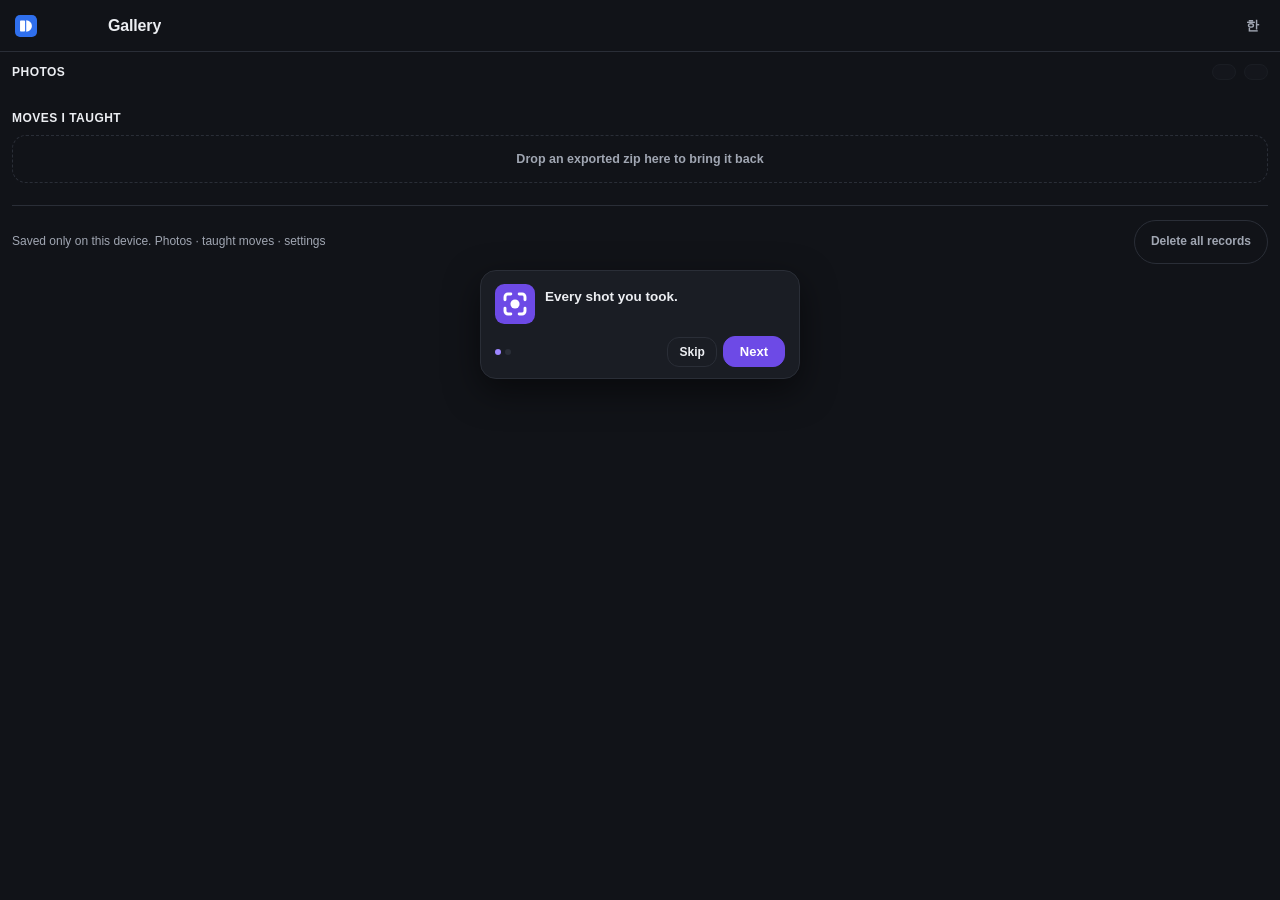
==== commit 50b89cc8: "Add "Delete all records" to the gallery, keep every key under ai-shot dibrain.dev serves every app f" ====
--- a/gallery.html
+++ b/gallery.html
@@ -15,7 +15,7 @@
 <link rel="stylesheet" href="assets/fonts/pretendard.css?v=3">
 <link rel="stylesheet" href="css/all.min.css?v=3">
 <link rel="stylesheet" href="css/db-tokens.css?v=4">
-<link rel="stylesheet" href="css/app.css?v=4">
+<link rel="stylesheet" href="css/app.css?v=5">
 </head>
 <body class="gal">
 
@@ -56,6 +56,12 @@
     <input type="file" id="impFile" accept=".zip" style="display:none">
   </section>
 
+  <!-- 기록 전체 삭제 — 이 앱 것만 지운다(lib/records.js, 블로그 저장소 brand/README.md) -->
+  <footer class="db-reset-row">
+    <span>기록은 이 기기에만 저장됩니다. 사진 보관함 · 가르친 동작 · 설정</span>
+    <button type="button" class="db-reset" id="dbReset">기록 전체 삭제</button>
+  </footer>
+
 </div>
 
 <div id="viewer">
@@ -71,10 +77,11 @@
 
 <div id="toast"></div>
 
+<script src="lib/records.js?v=1"></script>
 <script src="lib/swreg.js?v=3"></script>
-<script src="lib/nav.js?v=4"></script>
-<script src="lib/i18n.js?v=4"></script>
-<script src="lib/tour.js?v=4"></script>
+<script src="lib/nav.js?v=5"></script>
+<script src="lib/i18n.js?v=5"></script>
+<script src="lib/tour.js?v=5"></script>
 <script src="vendor/tfjs/tf.min.js"></script>
 <script src="lib/jszip.min.js"></script>
 <script type="module" src="lib/gallery.js?v=4"></script>
--- a/css/app.css
+++ b/css/app.css
@@ -282,6 +282,14 @@
 #stBar .sttrack{flex:1;height:5px;border-radius:999px;background:var(--db-line);overflow:hidden}
 #stBar .stfill{height:100%;width:0;border-radius:999px;background:var(--acc);transition:width .3s}
 #stBar .sttxt{font-size:11px;font-weight:700;color:var(--db-sub);white-space:nowrap}
+/* 기록 전체 삭제 — 갤러리 맨 아래. 딴짓 첫 화면 .hub-reset 과 같은 조용한 둥근 테두리 버튼 */
+.db-reset-row{display:flex;flex-wrap:wrap;align-items:center;gap:10px 12px;margin-top:8px;padding-top:14px;
+  border-top:1px solid var(--db-line);font-size:12px;line-height:1.6;color:var(--db-sub)}
+.db-reset-row .db-reset{margin-left:auto;min-height:var(--db-hit);padding:0 16px;border:1px solid var(--db-line);
+  border-radius:var(--db-pill);background:transparent;color:var(--db-sub);font:inherit;font-weight:700;
+  cursor:pointer;transition:color .14s,border-color .14s}
+.db-reset-row .db-reset:hover,.db-reset-row .db-reset:focus-visible{color:var(--db-text);border-color:var(--db-sub)}
+.db-reset-row .db-reset:disabled{opacity:.5;cursor:default}
 #stBar.warn .stfill{background:#E2794F}
 #stBar.warn .sttxt{color:#E2794F}
 .shot{position:relative;border:0;border-radius:12px;overflow:hidden;padding:0;
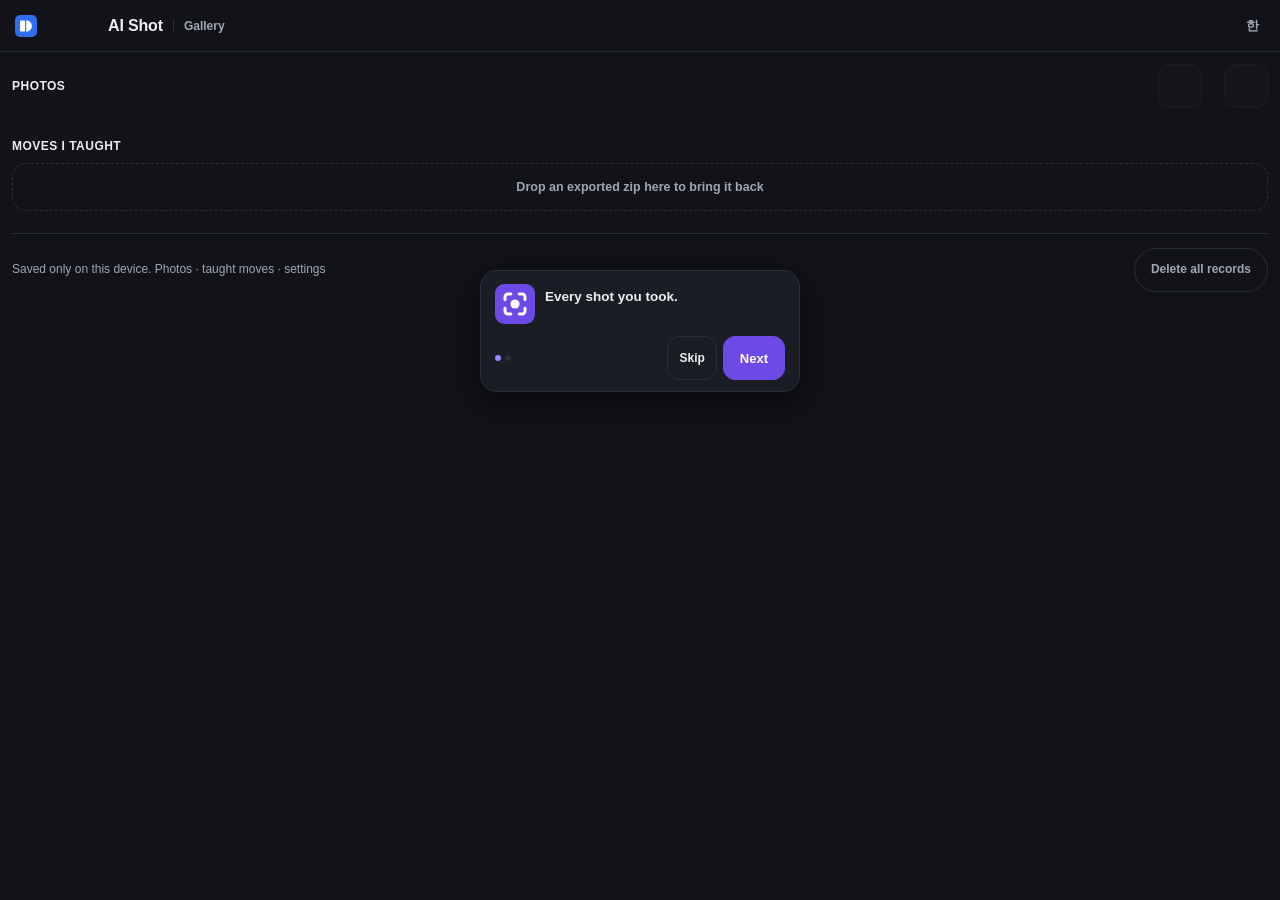
==== commit 62236d5c: "Bigger touch targets, app name in the gallery bar, link previews Touch targets: .db, .inp, the sourc" ====
--- a/gallery.html
+++ b/gallery.html
@@ -11,11 +11,12 @@
 <meta name="theme-color" content="#111318">
 <meta name="mobile-web-app-capable" content="yes">
 <meta name="apple-mobile-web-app-capable" content="yes">
+<meta name="apple-mobile-web-app-title" content="AI 샷">
 <meta name="apple-mobile-web-app-status-bar-style" content="black-translucent">
 <link rel="stylesheet" href="assets/fonts/pretendard.css?v=3">
 <link rel="stylesheet" href="css/all.min.css?v=3">
-<link rel="stylesheet" href="css/db-tokens.css?v=4">
-<link rel="stylesheet" href="css/app.css?v=5">
+<link rel="stylesheet" href="css/db-tokens.css?v=5">
+<link rel="stylesheet" href="css/app.css?v=6">
 </head>
 <body class="gal">
 
@@ -28,8 +29,8 @@
       <span>사진</span>
       <span class="st-badge" id="phCount"></span>
       <span style="flex:1"></span>
-      <button class="db" id="phZip" disabled title="전부 zip 으로"><i class="fa-solid fa-file-zipper"></i></button>
-      <button class="db danger" id="phClear" disabled title="전부 지우기"><i class="fa-solid fa-trash"></i></button>
+      <button class="db" id="phZip" disabled title="전부 zip 으로" aria-label="전부 zip 으로"><i class="fa-solid fa-file-zipper"></i></button>
+      <button class="db danger" id="phClear" disabled title="전부 지우기" aria-label="전부 지우기"><i class="fa-solid fa-trash"></i></button>
     </div>
     <div id="phEmpty" style="display:none">
       <img src="assets/img/icon.svg" alt="">
@@ -79,9 +80,9 @@
 
 <script src="lib/records.js?v=1"></script>
 <script src="lib/swreg.js?v=3"></script>
-<script src="lib/nav.js?v=5"></script>
-<script src="lib/i18n.js?v=5"></script>
-<script src="lib/tour.js?v=5"></script>
+<script src="lib/nav.js?v=6"></script>
+<script src="lib/i18n.js?v=6"></script>
+<script src="lib/tour.js?v=6"></script>
 <script src="vendor/tfjs/tf.min.js"></script>
 <script src="lib/jszip.min.js"></script>
 <script type="module" src="lib/gallery.js?v=4"></script>
--- a/css/db-tokens.css
+++ b/css/db-tokens.css
@@ -3,7 +3,7 @@
  * 허브·도구·딴짓·키즈랩·AI 샷이 같은 파일을 복사해 쓴다. 값을 바꿀 때는 원본을 고친 뒤 각 저장소에 다시 복사한다.
  *
  * 쓰는 법: <html data-db-app="games" data-db-theme="dark"> 처럼 앱과 밝기를 정한다.
- *   data-db-app    hub | kids-lab | games | ai-shot   (강조색이 바뀐다)
+ *   data-db-app    hub | kids-lab | games | ai-shot | clip-box | snap-box   (강조색이 바뀐다)
  *   data-db-theme  light | dark | 없음(기기 설정을 따른다)
  */
 :root {
@@ -32,6 +32,8 @@
 [data-db-app="kids-lab"] { --db-accent: #f5b400; --db-accent-bg: #f5b400; --db-on-accent: #16181d; --db-bg: #fdf7e8; }  /* 키즈랩은 따뜻한 크림 바탕 */
 [data-db-app="games"]    { --db-accent: #c2410c; --db-accent-bg: #c2410c; --db-on-accent: #ffffff; }
 [data-db-app="ai-shot"]  { --db-accent: #6d4ae6; --db-accent-bg: #6d4ae6; --db-on-accent: #ffffff; }
+[data-db-app="clip-box"] { --db-accent: #0f766e; --db-accent-bg: #0f766e; --db-on-accent: #ffffff; }
+[data-db-app="snap-box"] { --db-accent: #be185d; --db-accent-bg: #be185d; --db-on-accent: #ffffff; }
 
 /* 어두운 화면. 어두운 바탕에서는 강조색을 밝은 쪽으로 쓰고, 그 위 글자는 어두운 색 */
 [data-db-theme="dark"] {
@@ -40,6 +42,8 @@
 }
 [data-db-theme="dark"][data-db-app="games"]   { --db-accent: #ff8a4c; --db-accent-bg: #ff8a4c; --db-on-accent: #111318; }
 [data-db-theme="dark"][data-db-app="ai-shot"] { --db-accent: #9d86ff; --db-accent-bg: #9d86ff; --db-on-accent: #111318; }
+[data-db-theme="dark"][data-db-app="clip-box"] { --db-accent: #2dd4bf; --db-accent-bg: #2dd4bf; --db-on-accent: #111318; }
+[data-db-theme="dark"][data-db-app="snap-box"] { --db-accent: #f472b6; --db-accent-bg: #f472b6; --db-on-accent: #111318; }
 
 @media (prefers-color-scheme: dark) {
   :root:not([data-db-theme]) {
--- a/css/app.css
+++ b/css/app.css
@@ -65,6 +65,9 @@
 header.db-bar .db-title{min-width:0;overflow:hidden;text-overflow:ellipsis}
 header.db-bar .db-btn{flex:none;text-decoration:none;font-size:15px;color:var(--db-text)}
 header.db-bar #langToggle{font-size:13px;color:var(--db-sub)}
+/* 갤러리: 앱 이름 옆에 지금 화면 이름을 작게 (클립박스·스냅박스의 .brand-sub 와 같은 모양) */
+header.db-bar .db-subtitle{font-size:12px;font-weight:600;color:var(--db-sub);white-space:nowrap;
+  padding-left:10px;margin-left:2px;border-left:1px solid var(--db-line)}
 #engine{min-width:0;overflow:hidden;text-overflow:ellipsis;white-space:nowrap;
   font-size:11px;font-weight:700;color:var(--db-sub);margin-left:2px}
 
@@ -74,7 +77,7 @@
   display:flex;gap:6px;padding:0 11px;justify-content:center;
   overflow-x:auto;scrollbar-width:none}
 .srcpick::-webkit-scrollbar{display:none}
-.srcpick .db{flex:0 0 auto;gap:5px;padding:7px 13px;border-radius:999px;font-size:12px;font-weight:700;
+.srcpick .db{flex:0 0 auto;gap:5px;padding:7px 13px;min-height:var(--db-hit);border-radius:999px;font-size:12px;font-weight:700;
   color:var(--db-text);background:var(--glass);border:1px solid rgba(255,255,255,.14);
   backdrop-filter:blur(8px);-webkit-backdrop-filter:blur(8px)}
 .srcpick .db.on{background:var(--acc);border-color:var(--acc);color:var(--db-on-accent)}
@@ -121,7 +124,7 @@
 /* 모드 탭 */
 .modetabs{flex-shrink:0;display:flex;gap:4px;padding:2px 16px 8px}
 .modetabs .mt{flex:1;display:inline-flex;align-items:center;justify-content:center;gap:6px;
-  padding:9px 8px;border-radius:11px;font-size:13px;font-weight:800;cursor:pointer;
+  min-height:var(--db-hit);padding:9px 8px;border-radius:11px;font-size:13px;font-weight:800;cursor:pointer;
   font-family:inherit;color:var(--db-sub);background:transparent;border:0}
 .modetabs .mt.on{background:var(--acc-tint);color:var(--db-text);box-shadow:inset 0 0 0 1px rgba(157,134,255,.45)}
 
@@ -157,7 +160,7 @@
 .pb-label{font-size:10.5px;font-weight:800;color:var(--db-sub);margin:0 0 5px;
   text-transform:uppercase;letter-spacing:.04em}
 .row{display:flex;gap:6px}
-.inp{flex:1;min-width:0;width:100%;border:1px solid var(--db-line);
+.inp{flex:1;min-width:0;width:100%;min-height:var(--db-hit);border:1px solid var(--db-line);
   background:var(--db-card);border-radius:11px;padding:10px 11px;font-size:14px;
   font-family:inherit;color:var(--db-text);outline:none;appearance:none}
 .inp:focus{border-color:var(--acc)}
@@ -175,12 +178,14 @@
 
 .seg{display:inline-flex;background:var(--db-card);border:1px solid var(--db-line);
   border-radius:11px;overflow:hidden}
-.seg button{flex:1;border:0;background:transparent;padding:9px 6px;font-size:12.5px;font-weight:700;
+.seg button{flex:1;border:0;background:transparent;min-height:var(--db-hit);padding:9px 6px;font-size:12.5px;font-weight:700;
   color:var(--db-sub);cursor:pointer;font-family:inherit;display:inline-flex;align-items:center;
   justify-content:center;gap:5px;white-space:nowrap}
 .seg button.on{background:var(--acc);color:var(--db-on-accent)}
 
+/* 누르는 곳은 가로·세로 모두 44px 이상(--db-hit) */
 .db{display:inline-flex;align-items:center;justify-content:center;gap:7px;
+  min-height:var(--db-hit);min-width:var(--db-hit);
   border:1px solid var(--db-line);background:var(--db-card);color:var(--db-text);
   border-radius:12px;padding:10px 14px;font-size:13.5px;font-weight:700;cursor:pointer;
   font-family:inherit;-webkit-user-select:none;user-select:none;touch-action:manipulation;
@@ -214,7 +219,8 @@
 .cls .nm{flex:1;font-size:13.5px;font-weight:800;color:var(--db-text);overflow:hidden;
   text-overflow:ellipsis;white-space:nowrap}
 .cls .ct{font-size:11px;color:var(--db-sub);font-weight:700;flex-shrink:0;font-variant-numeric:tabular-nums}
-.cls .del{border:0;background:none;color:var(--db-sub);cursor:pointer;padding:3px 4px;font-size:12px}
+.cls .del{border:0;background:none;color:var(--db-sub);cursor:pointer;padding:0;font-size:12px;
+  min-width:var(--db-hit);min-height:var(--db-hit);margin:-10px -10px -10px 0}   /* 카드 높이는 그대로, 누르는 곳만 넓게 */
 .thumbs{display:flex;gap:3px;margin-top:7px;overflow-x:auto;scrollbar-width:none}
 .thumbs::-webkit-scrollbar{display:none}
 .thumbs img{width:34px;height:34px;object-fit:cover;border-radius:6px;display:block;
@@ -262,8 +268,8 @@
 .tour-dots{flex:1;display:flex;gap:4px;align-items:center}
 .tour-dots .dot{width:6px;height:6px;border-radius:50%;background:var(--db-line)}
 .tour-dots .dot.on{background:var(--acc)}
-.tour-skip{font-size:12px;padding:7px 11px}
-.tour-next{font-size:13px;padding:7px 16px}
+.tour-skip{font-size:12px;padding:7px 11px;min-height:var(--db-hit)}
+.tour-next{font-size:13px;padding:7px 16px;min-height:var(--db-hit)}
 
 /* ══ 갤러리 ══ */
 body.gal{background:var(--db-bg);position:static}
@@ -276,6 +282,8 @@
   font-size:12px;font-weight:800;color:var(--db-text);text-transform:uppercase;letter-spacing:.04em}
 .galsec > .gh .st-badge{font-size:11px;font-weight:700;color:var(--db-sub);text-transform:none}
 .galsec > .gh .db{padding:7px 11px;font-size:12px}
+/* '전부 지우기'는 zip 버튼과 붙여 두지 않는다 — 잘못 눌러 사진을 다 지우지 않게 */
+.galsec > .gh #phClear{margin-left:14px}
 #phGrid{display:grid;grid-template-columns:repeat(auto-fill,minmax(104px,1fr));gap:6px}
 /* 저장 공간 — 브라우저가 용량 압박에 IndexedDB 를 통째로 비우기 전에 보이게 */
 #stBar{display:flex;align-items:center;gap:8px;margin:0 0 9px}
@@ -310,7 +318,7 @@
 .mdcard .ms{font-size:11.5px;color:var(--db-sub);font-weight:700;margin-top:3px;overflow:hidden;
   text-overflow:ellipsis;white-space:nowrap}
 .mdcard .ma{display:flex;gap:4px;flex-shrink:0}
-.mdcard .ma .db{width:36px;height:36px;padding:0;border-radius:11px}
+.mdcard .ma .db{width:var(--db-hit);height:var(--db-hit);padding:0;border-radius:11px}
 .dropzone{border:1.5px dashed var(--db-line);border-radius:14px;padding:16px;
   text-align:center;color:var(--db-sub);font-size:12.5px;font-weight:700;margin-top:10px;cursor:pointer}
 .dropzone.over{border-color:var(--acc);color:var(--acc);background:var(--acc-tint)}
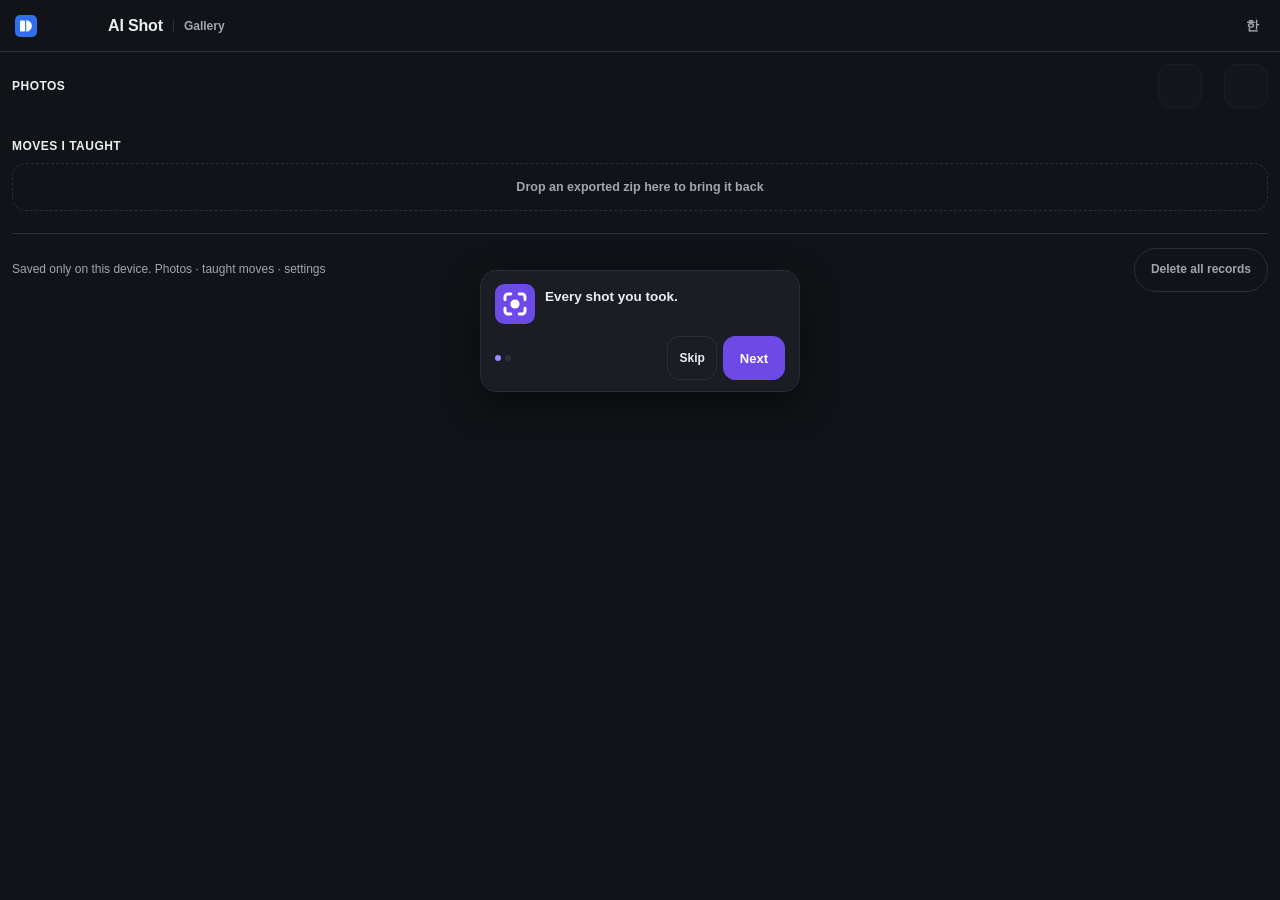
==== commit 13d45e07: "Visit statistics: Google Analytics on the camera and gallery pages content_group 'app', app_name 'ai" ====
--- a/gallery.html
+++ b/gallery.html
@@ -17,6 +17,10 @@
 <link rel="stylesheet" href="css/all.min.css?v=3">
 <link rel="stylesheet" href="css/db-tokens.css?v=5">
 <link rel="stylesheet" href="css/app.css?v=6">
+<!-- 방문 통계(Google Analytics). 방문한 페이지·유입 경로만 보내고, 앱에서 다루는 사진·영상·기록은 보내지 않는다.
+     content_group "app" + app_name 으로 허브·도구와 나눠 본다. 키즈랩에는 넣지 않는다. -->
+<script async src="https://www.googletagmanager.com/gtag/js?id=G-3MH93TXQTM"></script>
+<script>window.dataLayer=window.dataLayer||[];function gtag(){dataLayer.push(arguments);}gtag('js',new Date());gtag('config','G-3MH93TXQTM',{content_group:'app',app_name:'ai-shot'});</script>
 </head>
 <body class="gal">
 
